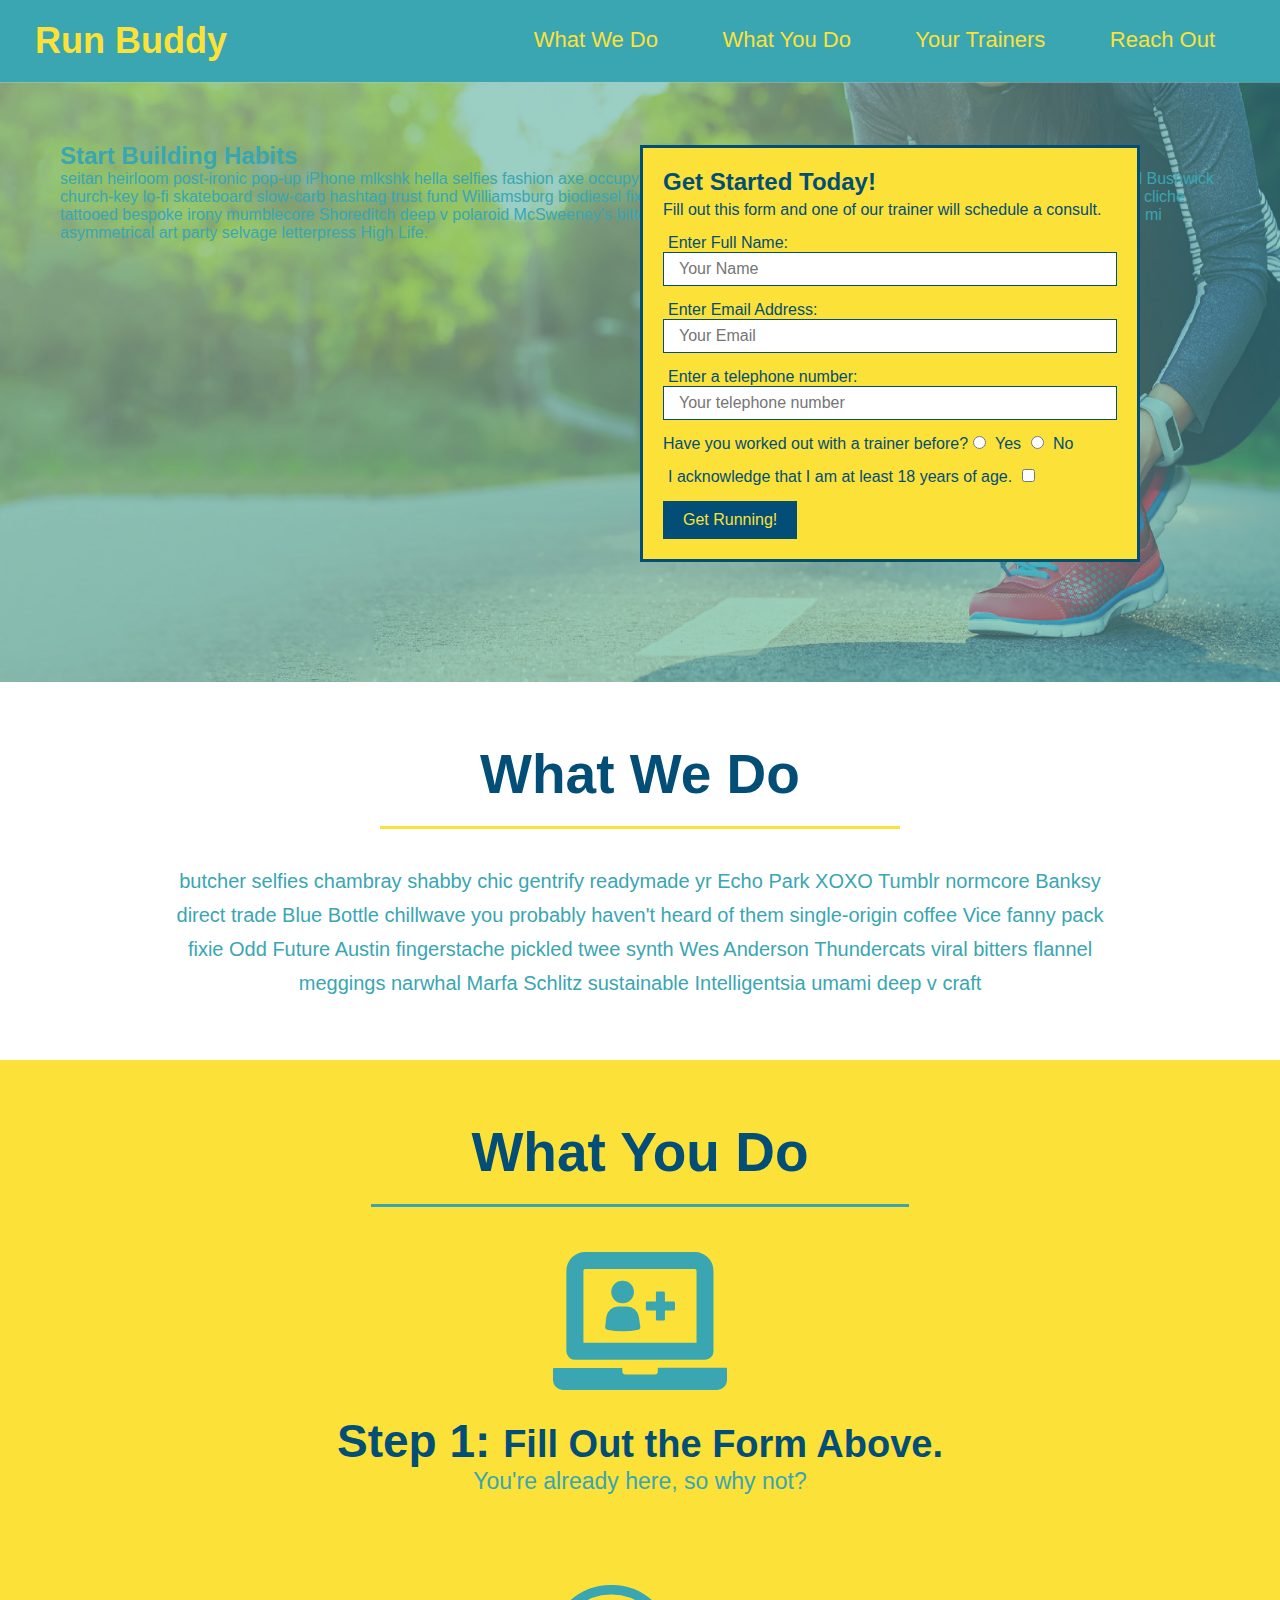
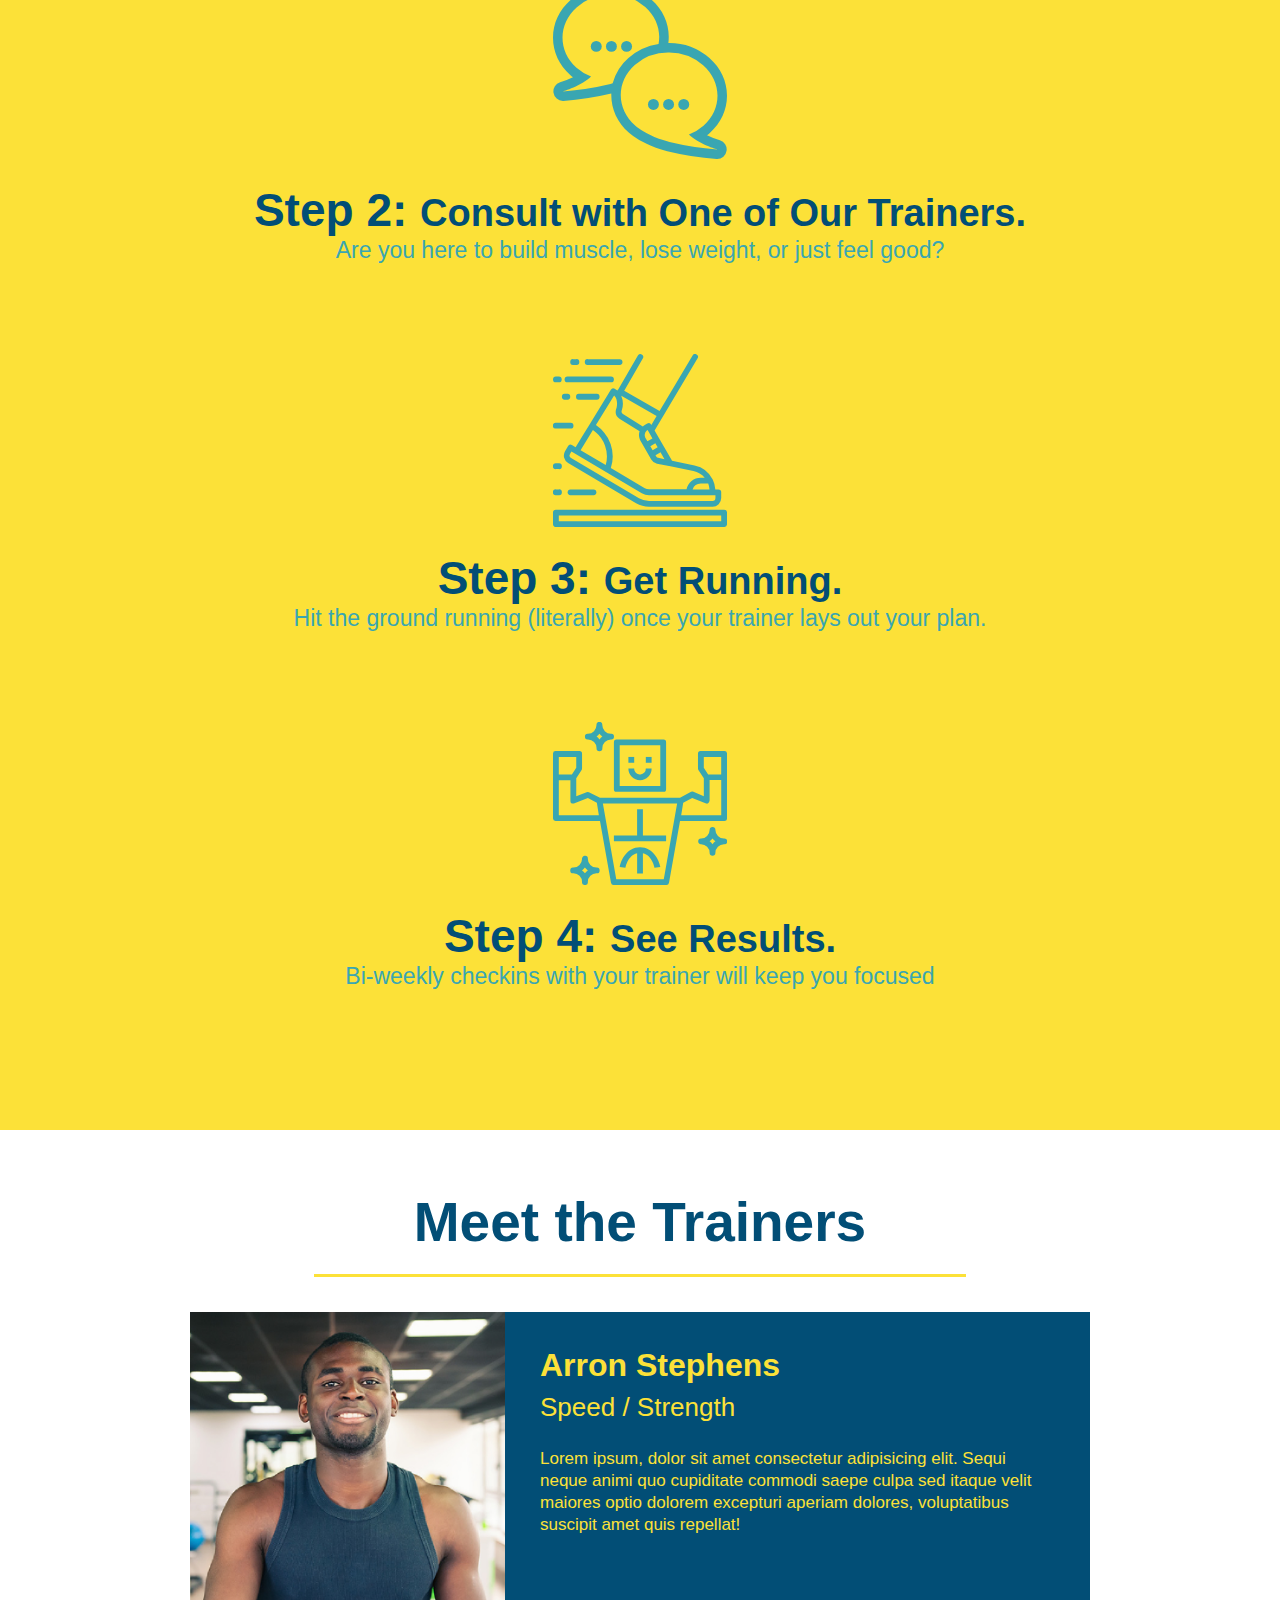
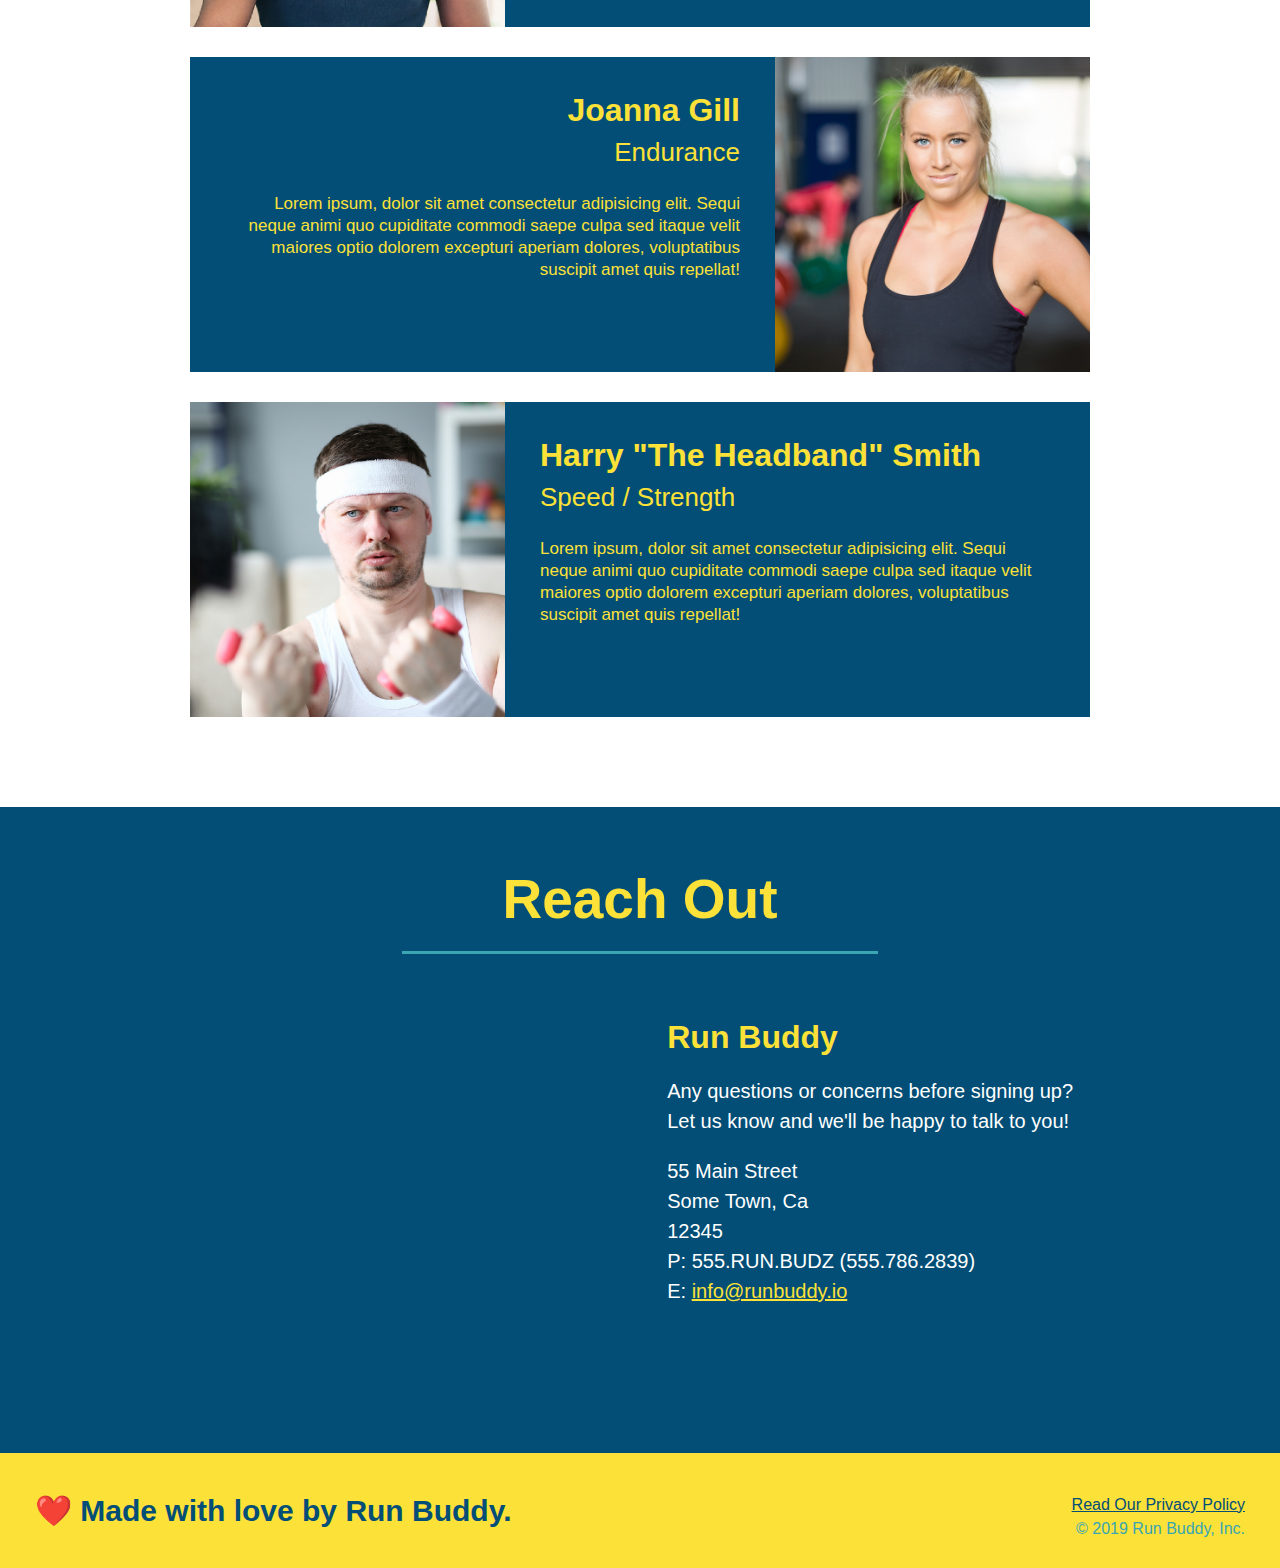
==== index.html @ f73d83f7 "add content to the hero section, replac image" ====
<!DOCTYPE html>
<html lang="en">
    <head>
        <meta charset="UTF-8">
        <title>Run Buddy</title>
        <link rel="stylesheet" href="./assets/css/style.css"/>
    </head>
    <body>
        <header>
            <h1><a href="index.html">Run Buddy</a></h1>
            <nav>
                <ul>
                    <li><a href="#what-we-do">What We Do</a></li>
                    <li><a href="#what-you-do">What You Do</a></li>
                    <li><a href="#your-trainers">Your Trainers</a></li>
                    <li><a href="#reach-out">Reach Out</a></li>
                </ul>
            </nav>
        </header>

<!--Hero Image-->
        <section class="hero">
            <div class="hero-cta">
                <h2>Start Building Habits</h2>
                <p>
                    seitan heirloom post-ironic pop-up iPhone mlkshk hella selfies fashion axe occupy readymade put a bird on it messenger bag Wes Anderson Schlitz plaid Bushwick church-key lo-fi skateboard slow-carb hashtag trust fund Williamsburg biodiesel fixie farm-to-table 8-bit banjo XOXO Banksy chillwave bicycle rights retro cliche tattooed bespoke irony mumblecore Shoreditch deep v polaroid McSweeney's bitters cray gentrify tofu Marfa you probably haven't heard of them yr banh mi asymmetrical art party selvage letterpress High Life.
                </p>
            </div>
            <div class="hero-form"> 
                <h3>Get Started Today!</h3>
                <p>Fill out this form and one of our trainer will schedule a consult.</p>
                <form>
                    <label for="name">Enter Full Name:</label>
                    <input type="text" placeholder="Your Name" name="name" id="name" class="form-input"/>
                    <label for="email">Enter Email Address:</label>
                    <input type="email" placeholder="Your Email" name="email" id="email" class="form-input" />
                    <label for="phone">Enter a telephone number:</label>
                    <input type="tel" placeholder="Your telephone number" name="phone" id="phone" class="form-input" />
                    <p>
                        Have you worked out with a trainer before?
                        <input type="radio" name="trainer-confirm" id="trainer-yes" />
                        <label for="trainer-yes">Yes</label>
                        <input type="radio" name="trainer-confirm" id="trainer-no" />
                        <label for="trainer-no">No</label>
                    </p>
                    <p>
                        <label for="age-confirm">I acknowledge that I am at least 18 years of age.</label>
                        <input type="checkbox" name="age-confirm" id="age-confirm"/>
                    </p>
                    <button type="submit">
                        Get Running!
                    </button>
                </form>
            </div>

        </section>
<!--End of Hero Section-->
        <!--What We Do-->
        <section id="what-we-do" class="intro">
            <h2 class="section-title primary-border">What We Do</h2>
            <p>
                butcher selfies chambray shabby chic gentrify readymade yr Echo Park XOXO Tumblr normcore Banksy direct trade Blue Bottle chillwave you probably haven't heard of them single-origin coffee Vice fanny pack fixie Odd Future Austin fingerstache pickled twee synth Wes Anderson Thundercats viral bitters flannel meggings narwhal Marfa Schlitz sustainable Intelligentsia umami deep v craft
            </p>
        </section>

        <!--What You Do-->
        <section id="what-you-do" class="steps">
            <h2 class="section-title secondary-border">What You Do</h2>
            <div>
                <img src="assets/images/step-1.svg" alt="" />
                <h3>Step 1: <span>Fill Out the Form Above.</span></h3>
                <p>You're already here, so why not?</p>
            </div>
            
            <div>
                <img src="assets/images/step-2.svg" alt="" />
                <h3>Step 2: <span>Consult with One of Our Trainers.</span></h3>
                <p>Are you here to build muscle, lose weight, or just feel good?</p>
            </div>
            
            <div>
                <img src="assets/images/step-3.svg" alt="" />
                <h3>Step 3: <span>Get Running.</span></h3>
                <p>Hit the ground running (literally) once your trainer lays out your plan.</p>
            </div>
            
            <div>
                <img src="assets/images/step-4.svg" alt="" />
                <h3>Step 4: <span>See Results.</span></h3>
                <p>Bi-weekly checkins with your trainer will keep you focused</p>
            </div>
        </section>
        
        <!--Meet the Trainers-->
        <section id="your-trainers" class="trainers">
            <h2 class="section-title primary-border">Meet the Trainers</h2>
            <article class="trainer">
                <img src="assets/images/trainer-1.jpg" alt="Arron Stephens in his workout clothes, ready to pump iron" />
                <div class="trainer-bio trainer-bio-one text-left">
                    <h3>Arron Stephens</h3>
                    <h4>Speed / Strength</h4>
                    <p>
                        Lorem ipsum, dolor sit amet consectetur adipisicing elit. Sequi neque animi quo cupiditate commodi saepe culpa sed
      itaque velit maiores optio dolorem excepturi aperiam dolores, voluptatibus suscipit amet quis repellat!
                    </p>
                </div>
            </article>

            <article class="trainer">
                <div class="trainer-bio trainer-bio-two text-right">
                  <h3>Joanna Gill</h3>
                  <h4>Endurance</h4>
                  <p>
                    Lorem ipsum, dolor sit amet consectetur adipisicing elit. Sequi neque animi quo cupiditate commodi saepe culpa sed
                    itaque velit maiores optio dolorem excepturi aperiam dolores, voluptatibus suscipit amet quis repellat!
                  </p>
                </div>
                <img src="./assets/images/trainer-2.jpg" alt="Joanna Gill cooling off after a workout" />
              </article>

            <article class="trainer">
                <img src="assets/images/trainer-3.jpg" alt="Arron Stephens in his workout clothes, ready to pump iron" />
                <div class="trainer-bio trainer-bio-one text-left">
                    <h3>Harry "The Headband" Smith</h3>
                    <h4>Speed / Strength</h4>
                    <p>
                        Lorem ipsum, dolor sit amet consectetur adipisicing elit. Sequi neque animi quo cupiditate commodi saepe culpa sed
      itaque velit maiores optio dolorem excepturi aperiam dolores, voluptatibus suscipit amet quis repellat!
                    </p>
                </div>
            </article>
        </section>
        
        <!--Reach Out-->
        <section id="reach-out" class="contact">
            <h2 class="section-title secondary-border">Reach Out</h2>
            <div class="contact-info">
                <iframe src="https://www.google.com/maps/embed?pb=!1m18!1m12!1m3!1d3345.7832281856176!2d-96.77079074961694!3d33.00949008080863!2m3!1f0!2f0!3f0!3m2!1i1024!2i768!4f13.1!3m3!1m2!1s0x864c226b18836295%3A0xc9def12ae1e4c41a!2s4006%20W%20Plano%20Pkwy%20%23160%2C%20Plano%2C%20TX%2075093!5e0!3m2!1sen!2sus!4v1637209011235!5m2!1sen!2sus" 
                width="400" height="400" style="border:0;" allowfullscreen="" loading="lazy">
                </iframe>
            
            <div>
                <h3>Run Buddy</h3>
                <p>
                    Any questions or concerns before signing up?
                    <br />
                    Let us know and we'll be happy to talk to you!
                </p>
                <address>
                    55 Main Street <br/>
                    Some Town, Ca <br/>
                    12345<br />
                    P: 555.RUN.BUDZ (555.786.2839)<br/>
                    E: <a href="mailto:info@runbuddy.io">info@runbuddy.io</a>
                  </address>
            </div>
            </div>
        </section>

        <footer>
            <h2> ❤️ Made with love by Run Buddy.</h2>
            <div>
                <a href="./privacy-policy.html">Read Our Privacy Policy</a><br />
  &copy; 2019 Run Buddy, Inc.
            </div>
        </footer>
        
    </body>
</html>
---- assets/css/style.css ----
* {
    padding: 0;
    margin: 0;
    box-sizing: border-box;
}
body {
    color: #39a6b2;
    font-family: Helvetica, Arial, sans-serif;
}

/* Header Styles */
header {
    padding: 20px 35px;
    background-color: #39a6b2;
}

header h1{
    font-weight: bold;
    font-size: 36px;
    color: #fce138;
    margin: 0;
    display: inline;

}

header a{
    text-decoration: none;
    color: #fce138;
}

header nav {
    float: right;
    margin: 7px 0;
}

header nav ul li {
    display: inline;
}

header nav ul li a {
    margin: 0 30px;
    font-weight: lighter;
    font-size: 22px;
}
/* Header Styles End */

/* Hero Styles */
section {
    padding: 60px;
}

.hero {
    background-image: url("../images/hero-bg.jpeg");
    height: 600px;
    background-size: cover;
    background-position: center;
    position: relative;
}

.hero-form {
    color: #024e76;
    background-color: #fce138;
    padding: 20px;
    width: 500px;
    border: 3px solid #024e76;
    position: absolute;
    bottom: 120px;
    right: 140px;
}

.hero-form h3 {
    margin: 0;
    font-size: 24px;
}

.hero-form p {
    margin: 5px 0 15px 0
}

.form-input {
    font-size: 16px;
    color: #024e76;
    border: 1px solid #024e76;
    display: block;
    padding: 7px 15px;
    width: 100%;
    margin-bottom: 15px;
}

.hero-form label {
    margin: 0 5px;
}

.hero-form button {
    background-color: #024e76;
    color: #fce138;
    font-size: 16px;
    padding: 10px 20px;
    border: none;
}
/* Hero Styles End */

.intro {
    text-align: center;
}

.section-title {
    display: inline-block;
    font-size: 55px;
    color: #024e76;
    margin-bottom: 35px;
    padding: 0 100px 20px 100px;
    border-bottom: 3px solid;
}

.primary-border {
    border-color: #fce138;
}

.secondary-border {
    border-color: #39a6b2;
}

.intro p {
    line-height: 1.7;
    color: #39a6b2;
    font-size: 20px;
    width: 80%;
    margin: 0 auto;
}

.steps {
    text-align: center;
    background-color: #fce138;
}

.steps div {
    margin-bottom: 80px;
}

.steps img {
    width: 15%;
    margin: 10px 0;
}

.steps h3 {
    color: #024e76;
    font-size: 46px;
    margin-top: 10px;
}

.steps span {
    font-size: 38px;
}

.steps p {
    font-size: 23px;
    color: #39a6b2;
}

.text-left {
    text-align: left;
}

.text-right {
    text-align: right;
}

.trainers {
    text-align: center;
}

.trainer {
    width: 900px;
    margin: 0 auto 30px auto;
    background: #024e76;
    color: #fce138;
    overflow: auto;
}

.trainer img {
    float: left;
    width: 35%;
}

.trainer-bio-one {
    float: right;
}

.trainer-bio-two {
    float: left;
}

.trainer-bio {
  
    width: 65%;
    padding: 35px;
}


.trainer-bio h3 {
    font-size: 32px;
    margin-bottom: 8px;
}

.trainer-bio h4 {
    font-weight: lighter;
    font-size: 26px;
    margin-bottom: 25px;
}

.trainer-bio p {
    line-height: 1.3;
    font-size: 17px;
}

.contact {
    text-align: center;
    background-color: #024e76;
}

.contact h2 {
   color: #fce138;
  
}

.contact-info iframe {
    width: 400px;
    height: 400px;
  }

  .contact-info div {
      width: 410px;
      display: inline-block;
      vertical-align: top;
      text-align: left;
      margin: 30px 0 0 60px;
      color: white;
  }

  .contact-info h3 {
    color: #fce138;
    font-size: 32px;
  }
  
  .contact-info p, .contact-info address {
    margin: 20px 0;
    line-height: 1.5;
    font-size: 20px;
    font-style: normal;
  }
  
  .contact-info a {
    color: #fce138;
  }

/* Footer Styles */
footer{
    background: #fce138;
    width: 100%;
    padding: 40px 35px;
}

footer h2{
    display: inline;
    color: #024e76;
    font-size: 30px;
    margin: 0;
}

footer div {
    float: right;
    line-height: 1.5;
    text-align: right;
}

footer a {
    color: #024e76;
}
/* Footer Styles End */
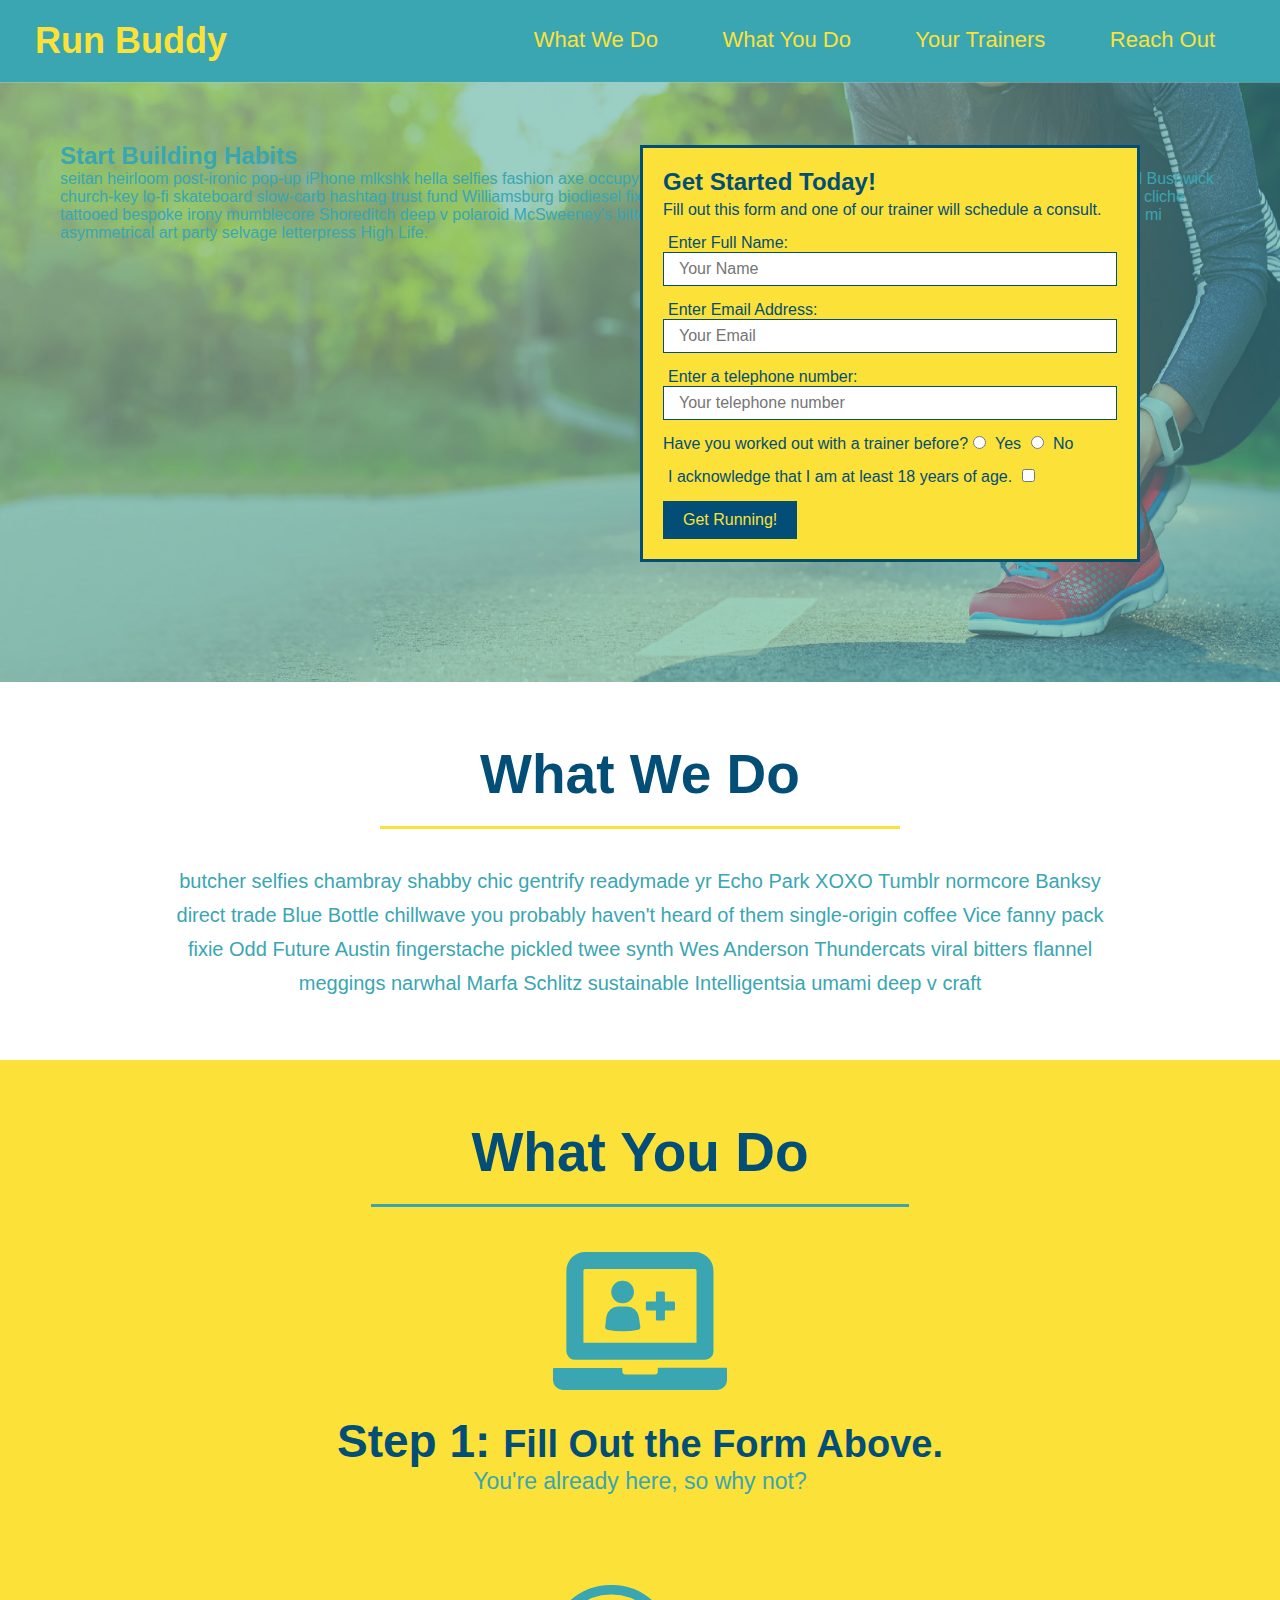
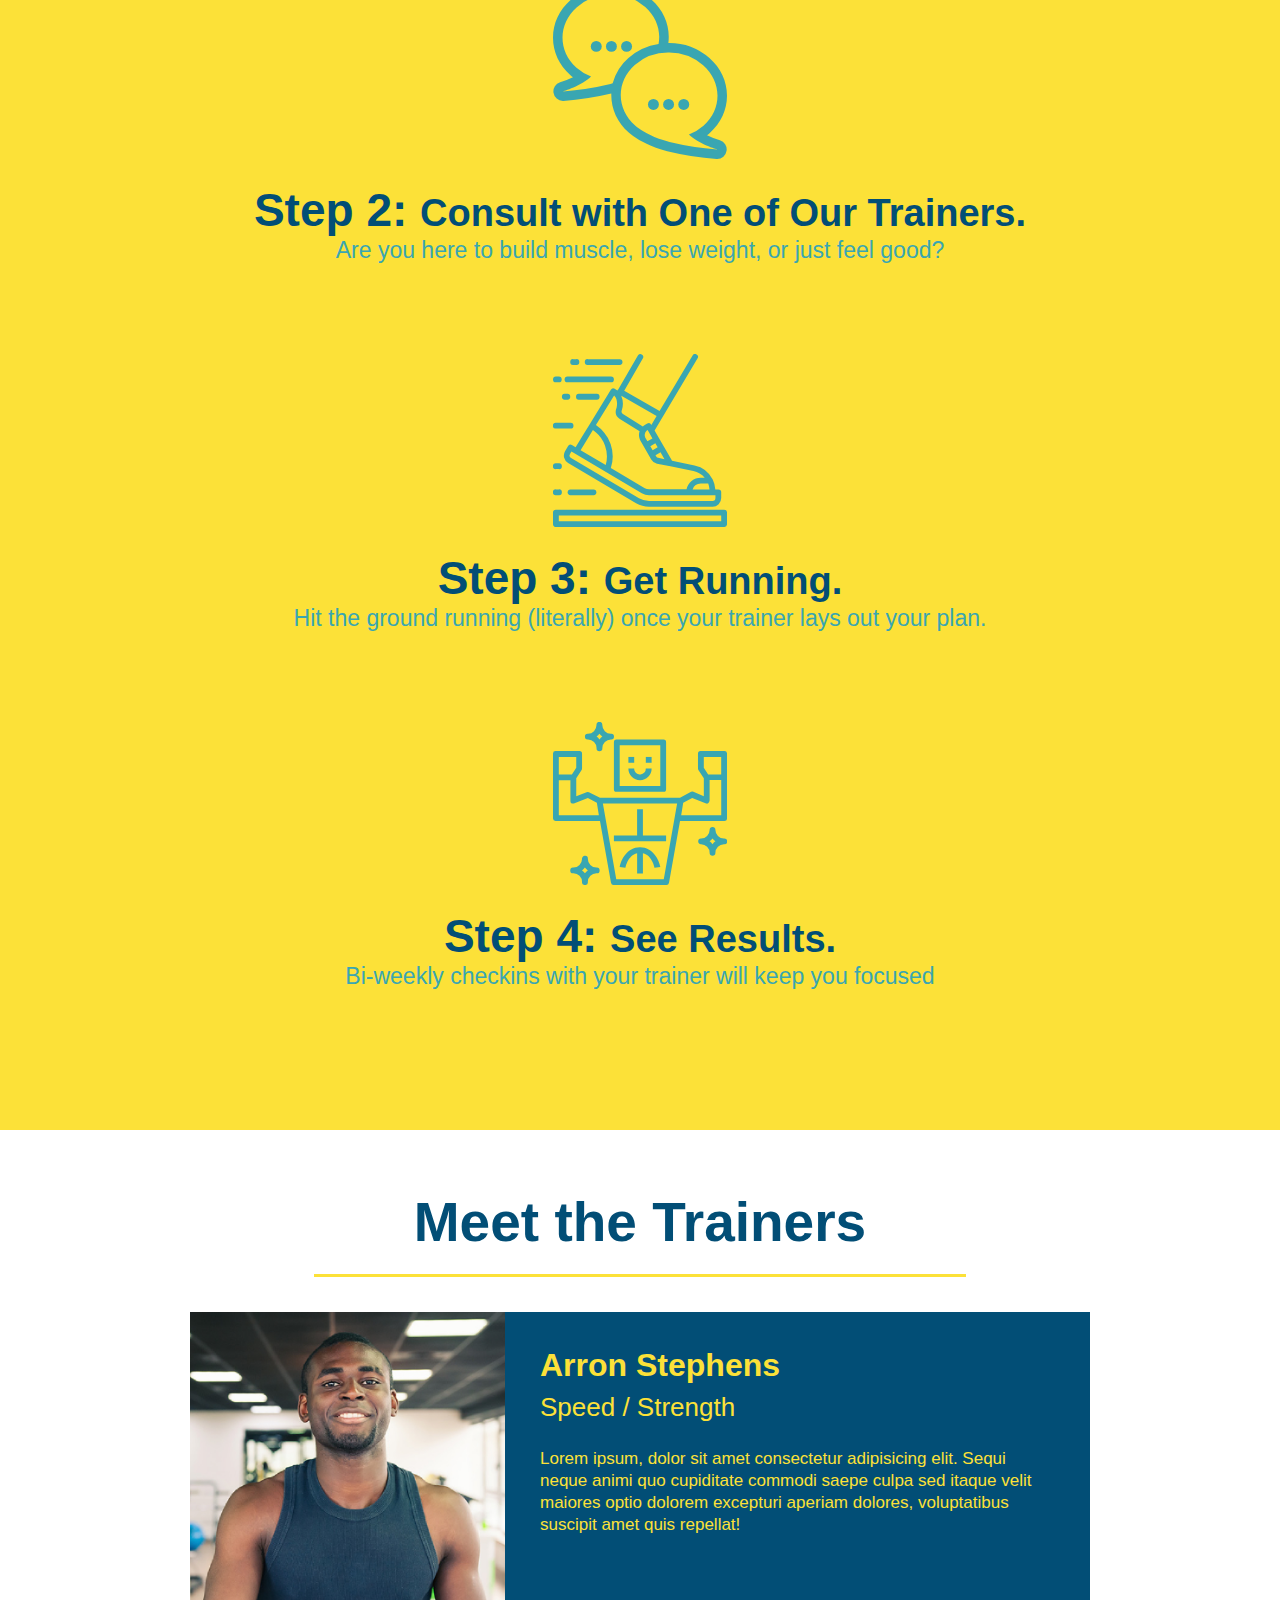
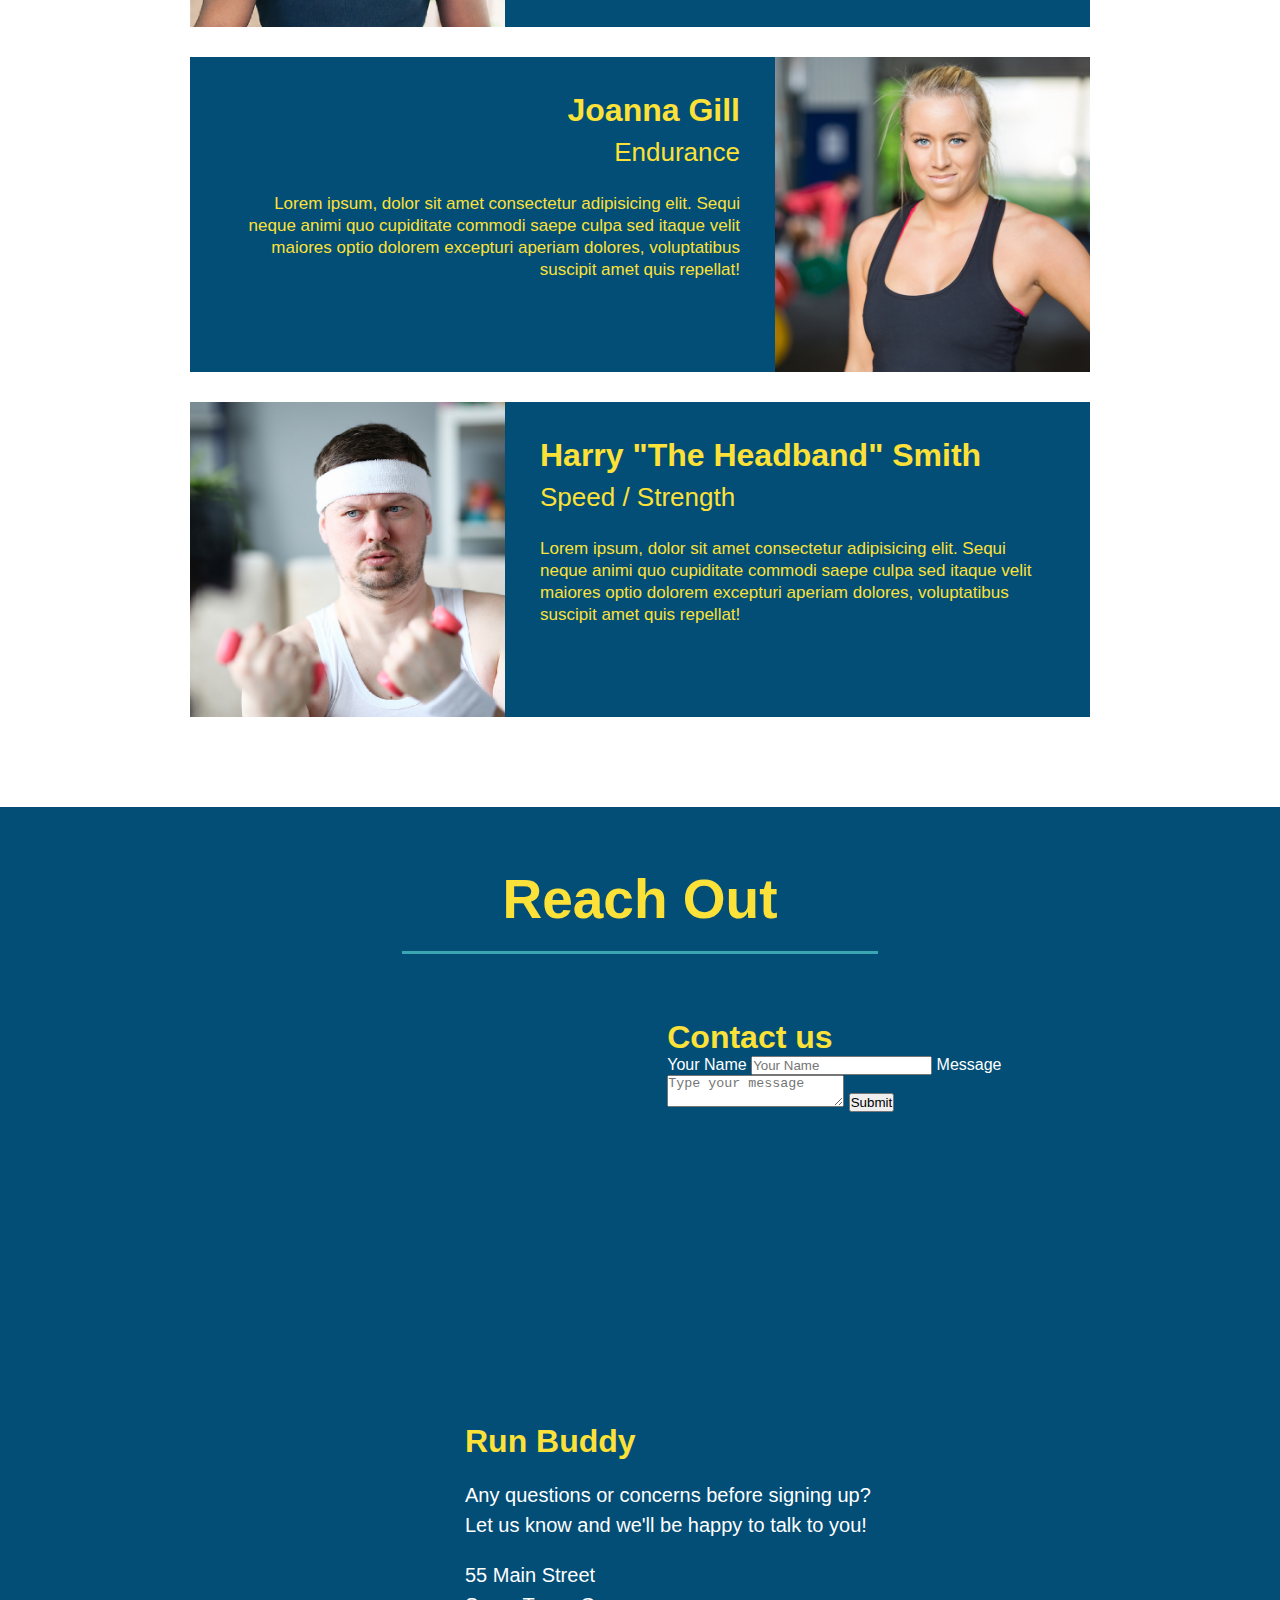
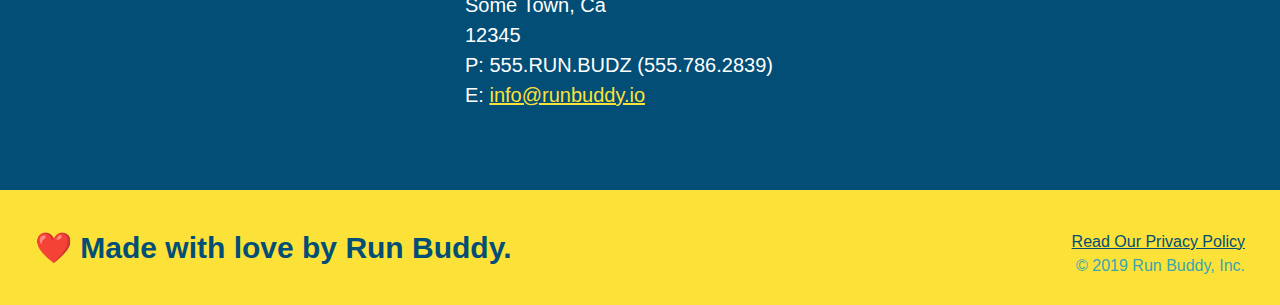
==== commit cb491209: "add contact form" ====
--- a/index.html
+++ b/index.html
@@ -138,7 +138,18 @@
                 <iframe src="https://www.google.com/maps/embed?pb=!1m18!1m12!1m3!1d3345.7832281856176!2d-96.77079074961694!3d33.00949008080863!2m3!1f0!2f0!3f0!3m2!1i1024!2i768!4f13.1!3m3!1m2!1s0x864c226b18836295%3A0xc9def12ae1e4c41a!2s4006%20W%20Plano%20Pkwy%20%23160%2C%20Plano%2C%20TX%2075093!5e0!3m2!1sen!2sus!4v1637209011235!5m2!1sen!2sus" 
                 width="400" height="400" style="border:0;" allowfullscreen="" loading="lazy">
                 </iframe>
-            
+            <div class="contact-form">
+                <h3>Contact us</h3>
+                <form>
+                    <label for="contact-name">Your Name</label>
+                    <input type="text" id="contact-name" placeholder="Your Name" />
+
+                    <label for="contact-message">Message</label>
+                    <textarea id="contact-message" placeholder="Type your message"></textarea>
+
+                    <button type="submit">Submit</button>
+                </form>
+            </div>
             <div>
                 <h3>Run Buddy</h3>
                 <p>
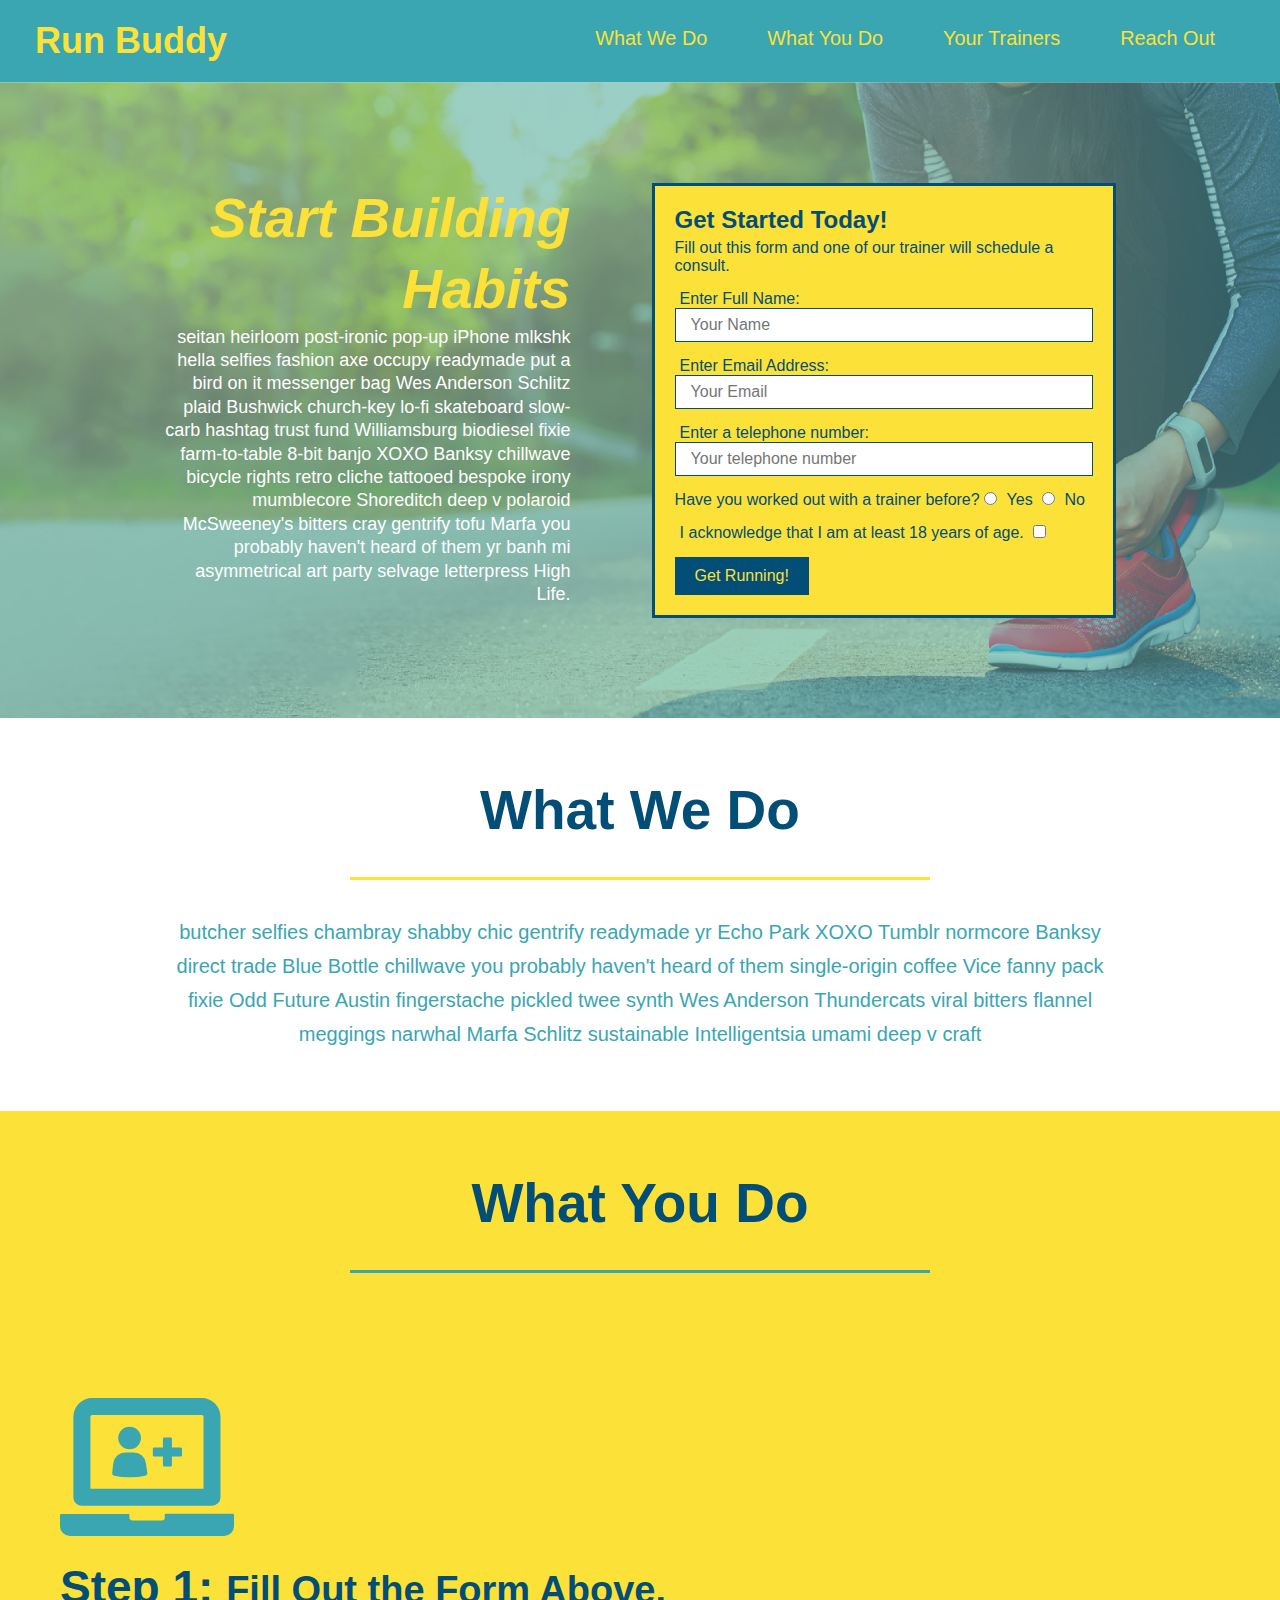
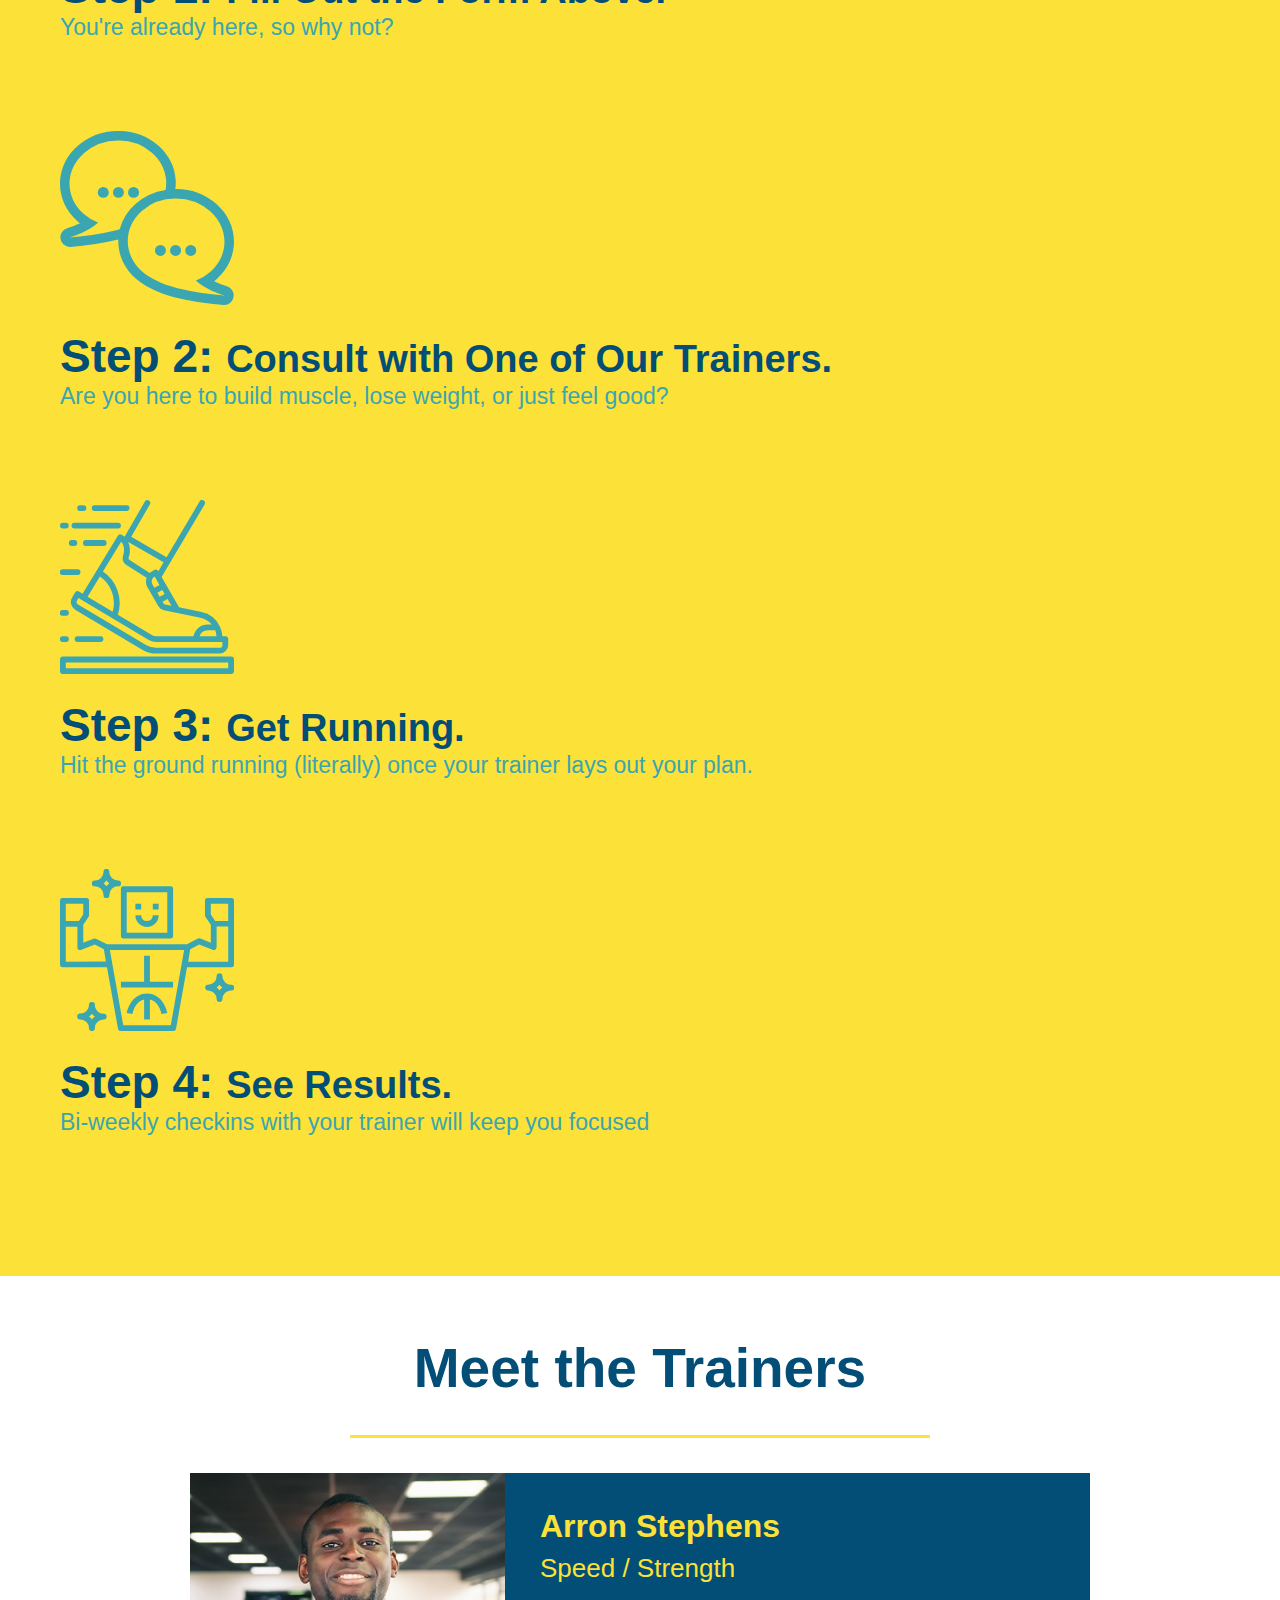
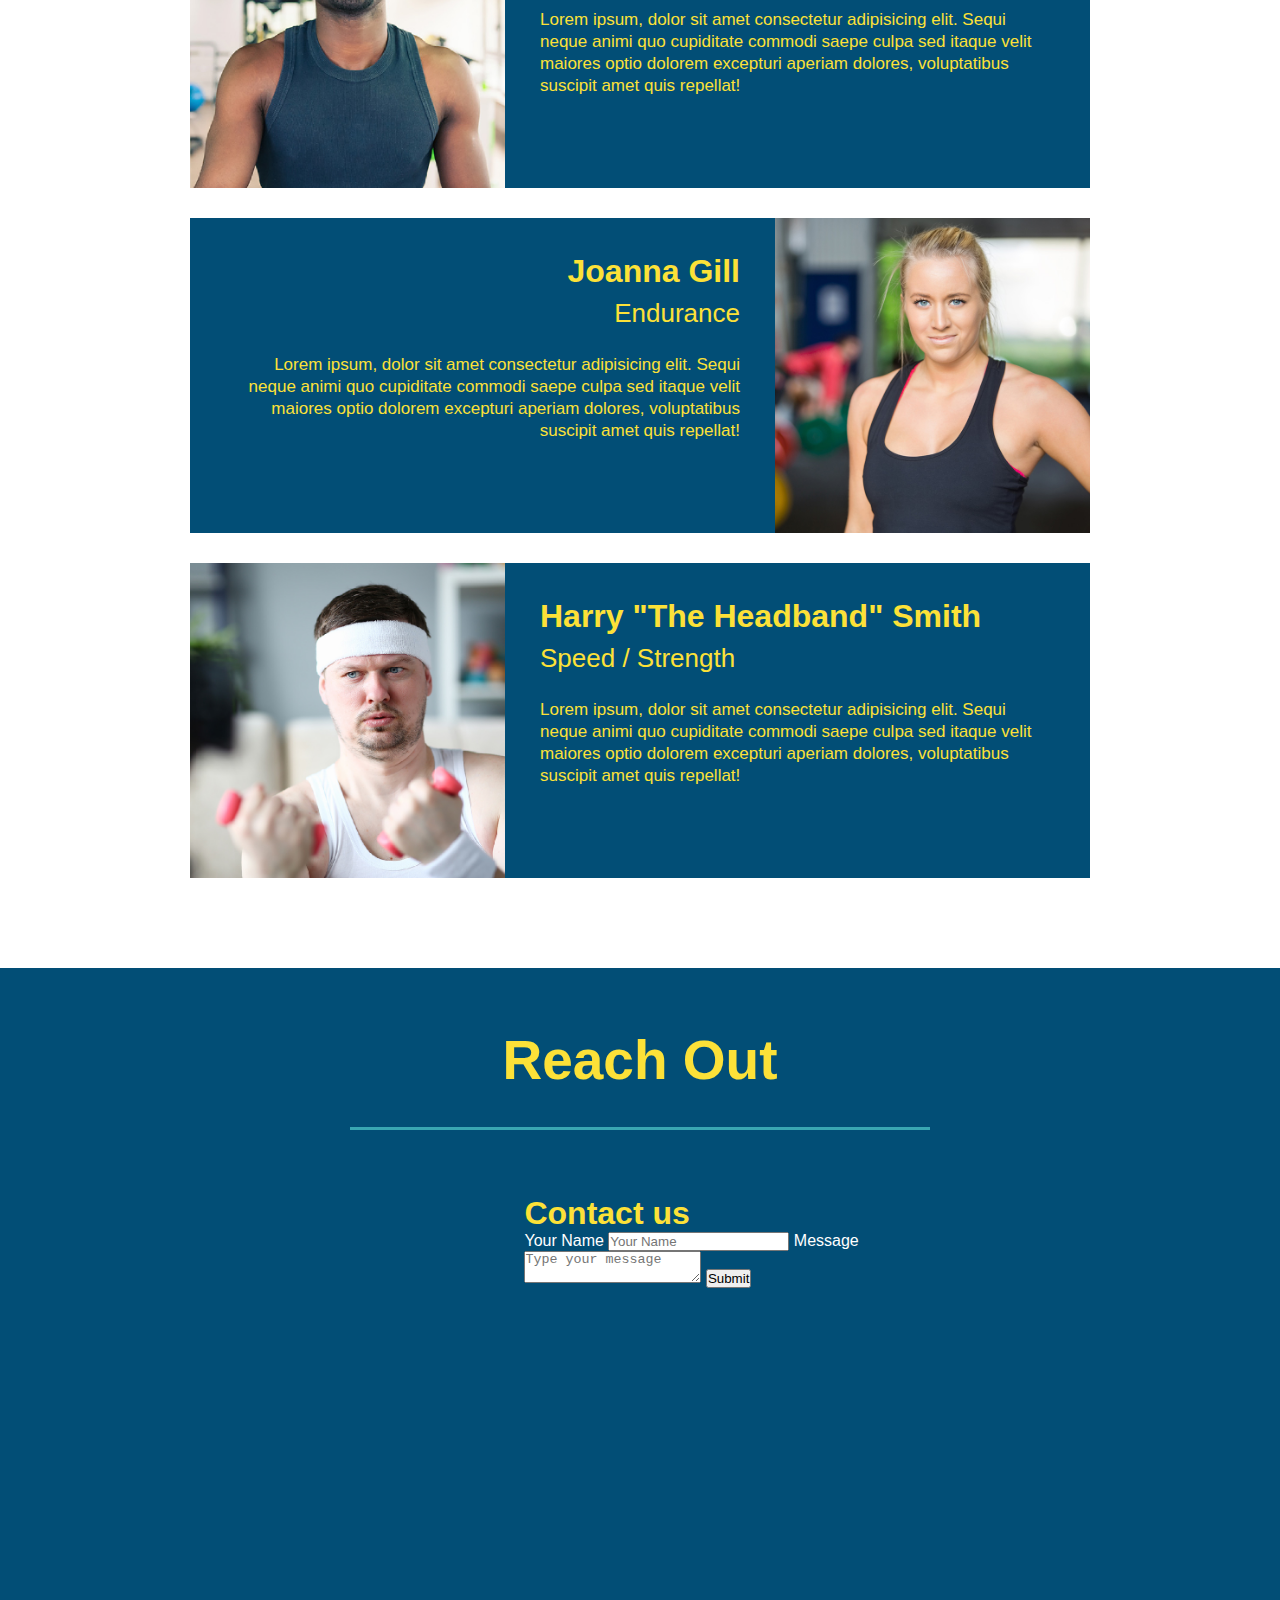
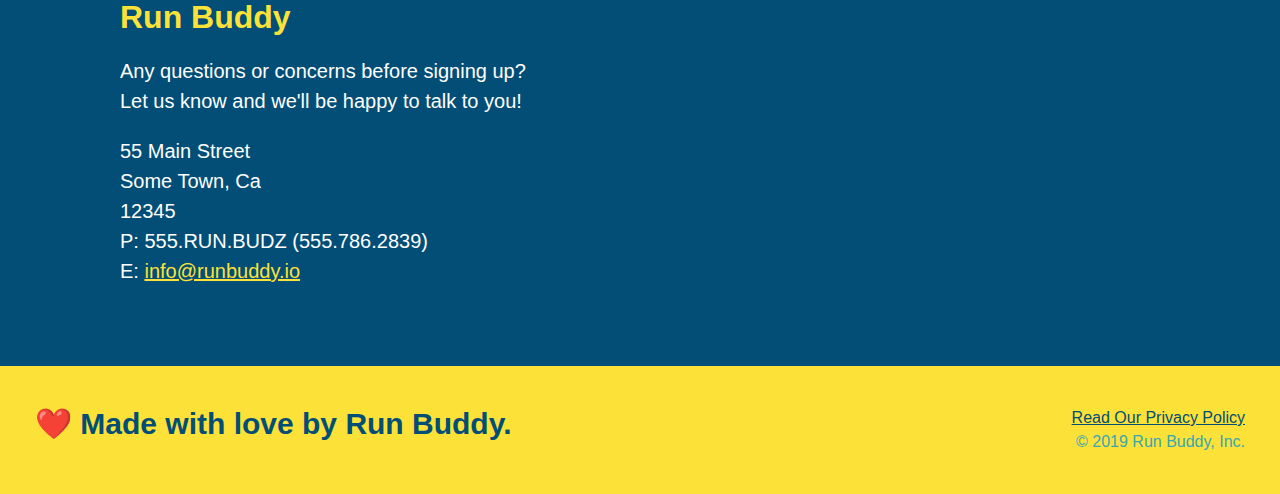
==== commit b07fee9d: "add flexbox to section title" ====
--- a/index.html
+++ b/index.html
@@ -57,15 +57,22 @@
 <!--End of Hero Section-->
         <!--What We Do-->
         <section id="what-we-do" class="intro">
-            <h2 class="section-title primary-border">What We Do</h2>
-            <p>
-                butcher selfies chambray shabby chic gentrify readymade yr Echo Park XOXO Tumblr normcore Banksy direct trade Blue Bottle chillwave you probably haven't heard of them single-origin coffee Vice fanny pack fixie Odd Future Austin fingerstache pickled twee synth Wes Anderson Thundercats viral bitters flannel meggings narwhal Marfa Schlitz sustainable Intelligentsia umami deep v craft
-            </p>
+            <div class="flex-row">
+                <h2 class="section-title primary-border">What We Do</h2>
+            </div>
+            <div class="flex-row">
+                <p>
+                    butcher selfies chambray shabby chic gentrify readymade yr Echo Park XOXO Tumblr normcore Banksy direct trade Blue Bottle chillwave you probably haven't heard of them single-origin coffee Vice fanny pack fixie Odd Future Austin fingerstache pickled twee synth Wes Anderson Thundercats viral bitters flannel meggings narwhal Marfa Schlitz sustainable Intelligentsia umami deep v craft
+                </p>
+            </div>
+            
         </section>
 
         <!--What You Do-->
         <section id="what-you-do" class="steps">
-            <h2 class="section-title secondary-border">What You Do</h2>
+            <div class="flex-row">
+                <h2 class="section-title secondary-border">What You Do</h2>
+            </div>
             <div>
                 <img src="assets/images/step-1.svg" alt="" />
                 <h3>Step 1: <span>Fill Out the Form Above.</span></h3>
@@ -93,7 +100,10 @@
         
         <!--Meet the Trainers-->
         <section id="your-trainers" class="trainers">
-            <h2 class="section-title primary-border">Meet the Trainers</h2>
+            <div class="flex-row">
+                <h2 class="section-title primary-border">Meet the Trainers</h2>
+            </div>
+            
             <article class="trainer">
                 <img src="assets/images/trainer-1.jpg" alt="Arron Stephens in his workout clothes, ready to pump iron" />
                 <div class="trainer-bio trainer-bio-one text-left">
@@ -133,7 +143,10 @@
         
         <!--Reach Out-->
         <section id="reach-out" class="contact">
-            <h2 class="section-title secondary-border">Reach Out</h2>
+            <div class="flex-row">
+                <h2 class="section-title secondary-border">Reach Out</h2>
+            </div>
+            
             <div class="contact-info">
                 <iframe src="https://www.google.com/maps/embed?pb=!1m18!1m12!1m3!1d3345.7832281856176!2d-96.77079074961694!3d33.00949008080863!2m3!1f0!2f0!3f0!3m2!1i1024!2i768!4f13.1!3m3!1m2!1s0x864c226b18836295%3A0xc9def12ae1e4c41a!2s4006%20W%20Plano%20Pkwy%20%23160%2C%20Plano%2C%20TX%2075093!5e0!3m2!1sen!2sus!4v1637209011235!5m2!1sen!2sus" 
                 width="400" height="400" style="border:0;" allowfullscreen="" loading="lazy">
--- a/assets/css/style.css
+++ b/assets/css/style.css
@@ -12,6 +12,9 @@
 header {
     padding: 20px 35px;
     background-color: #39a6b2;
+    display: flex;
+    justify-content: space-between;
+    flex-wrap: wrap;
 }
 
 header h1{
@@ -19,8 +22,6 @@
     font-size: 36px;
     color: #fce138;
     margin: 0;
-    display: inline;
-
 }
 
 header a{
@@ -29,18 +30,21 @@
 }
 
 header nav {
-    float: right;
     margin: 7px 0;
 }
 
-header nav ul li {
-    display: inline;
+header nav ul {
+    display: flex;
+    flex-wrap: wrap;
+    justify-content: space-between;
+    align-items: center;
+    list-style: none;
 }
 
 header nav ul li a {
     margin: 0 30px;
     font-weight: lighter;
-    font-size: 22px;
+    font-size: 1.55vw;
 }
 /* Header Styles End */
 
@@ -51,21 +55,35 @@
 
 .hero {
     background-image: url("../images/hero-bg.jpeg");
-    height: 600px;
     background-size: cover;
     background-position: center;
-    position: relative;
-}
+    display: flex;
+    justify-content: center;
+    flex-wrap: wrap;
+}
+
+.hero-cta {
+    width: 35%;
+    text-align: right;
+    margin:  3.5%;
+    color: #fff;
+    font-size: 18px;
+    line-height: 1.3;
+}
+
+.hero-cta h2 {
+    font-style: italic;
+    font-size: 55px;
+    color: #fce138;
+  }
 
 .hero-form {
+    width: 40%;
+    margin: 3.5%;
     color: #024e76;
     background-color: #fce138;
     padding: 20px;
-    width: 500px;
     border: 3px solid #024e76;
-    position: absolute;
-    bottom: 120px;
-    right: 140px;
 }
 
 .hero-form h3 {
@@ -100,17 +118,18 @@
 }
 /* Hero Styles End */
 
-.intro {
+.flex-row {
+    display: flex;
+    justify-content: center;
+}
+.section-title {
+    font-size: 55px;
+    color: #024e76;
+    border-bottom: 3px solid;
+    padding-bottom: 35px;
+    margin: 0 auto 35px auto;
     text-align: center;
-}
-
-.section-title {
-    display: inline-block;
-    font-size: 55px;
-    color: #024e76;
-    margin-bottom: 35px;
-    padding: 0 100px 20px 100px;
-    border-bottom: 3px solid;
+    width: 50%;
 }
 
 .primary-border {
@@ -127,10 +146,10 @@
     font-size: 20px;
     width: 80%;
     margin: 0 auto;
+    text-align: center;
 }
 
 .steps {
-    text-align: center;
     background-color: #fce138;
 }
 
@@ -167,7 +186,6 @@
 }
 
 .trainers {
-    text-align: center;
 }
 
 .trainer {
@@ -215,7 +233,6 @@
 }
 
 .contact {
-    text-align: center;
     background-color: #024e76;
 }
 
@@ -259,17 +276,18 @@
     background: #fce138;
     width: 100%;
     padding: 40px 35px;
+    display: flex;
+    justify-content: space-between;
+    flex-wrap: wrap;
 }
 
 footer h2{
-    display: inline;
     color: #024e76;
     font-size: 30px;
     margin: 0;
 }
 
 footer div {
-    float: right;
     line-height: 1.5;
     text-align: right;
 }
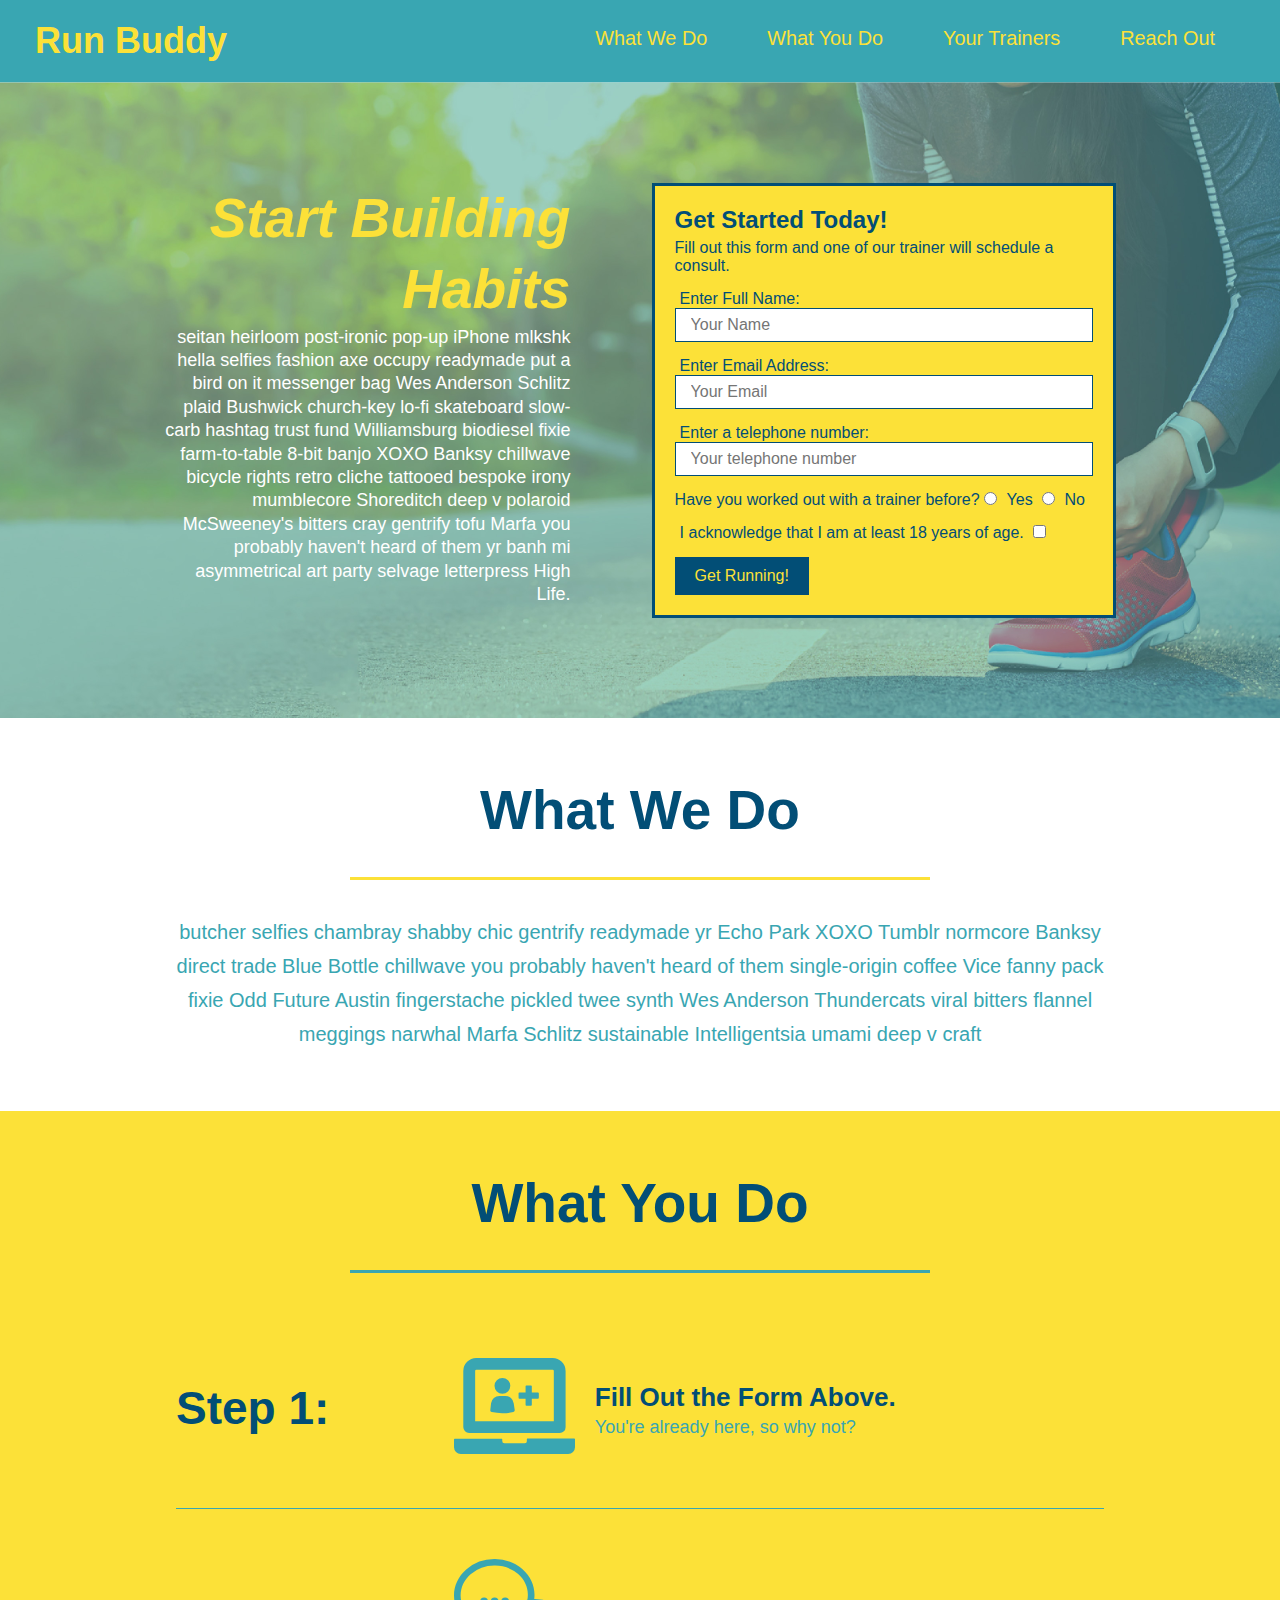
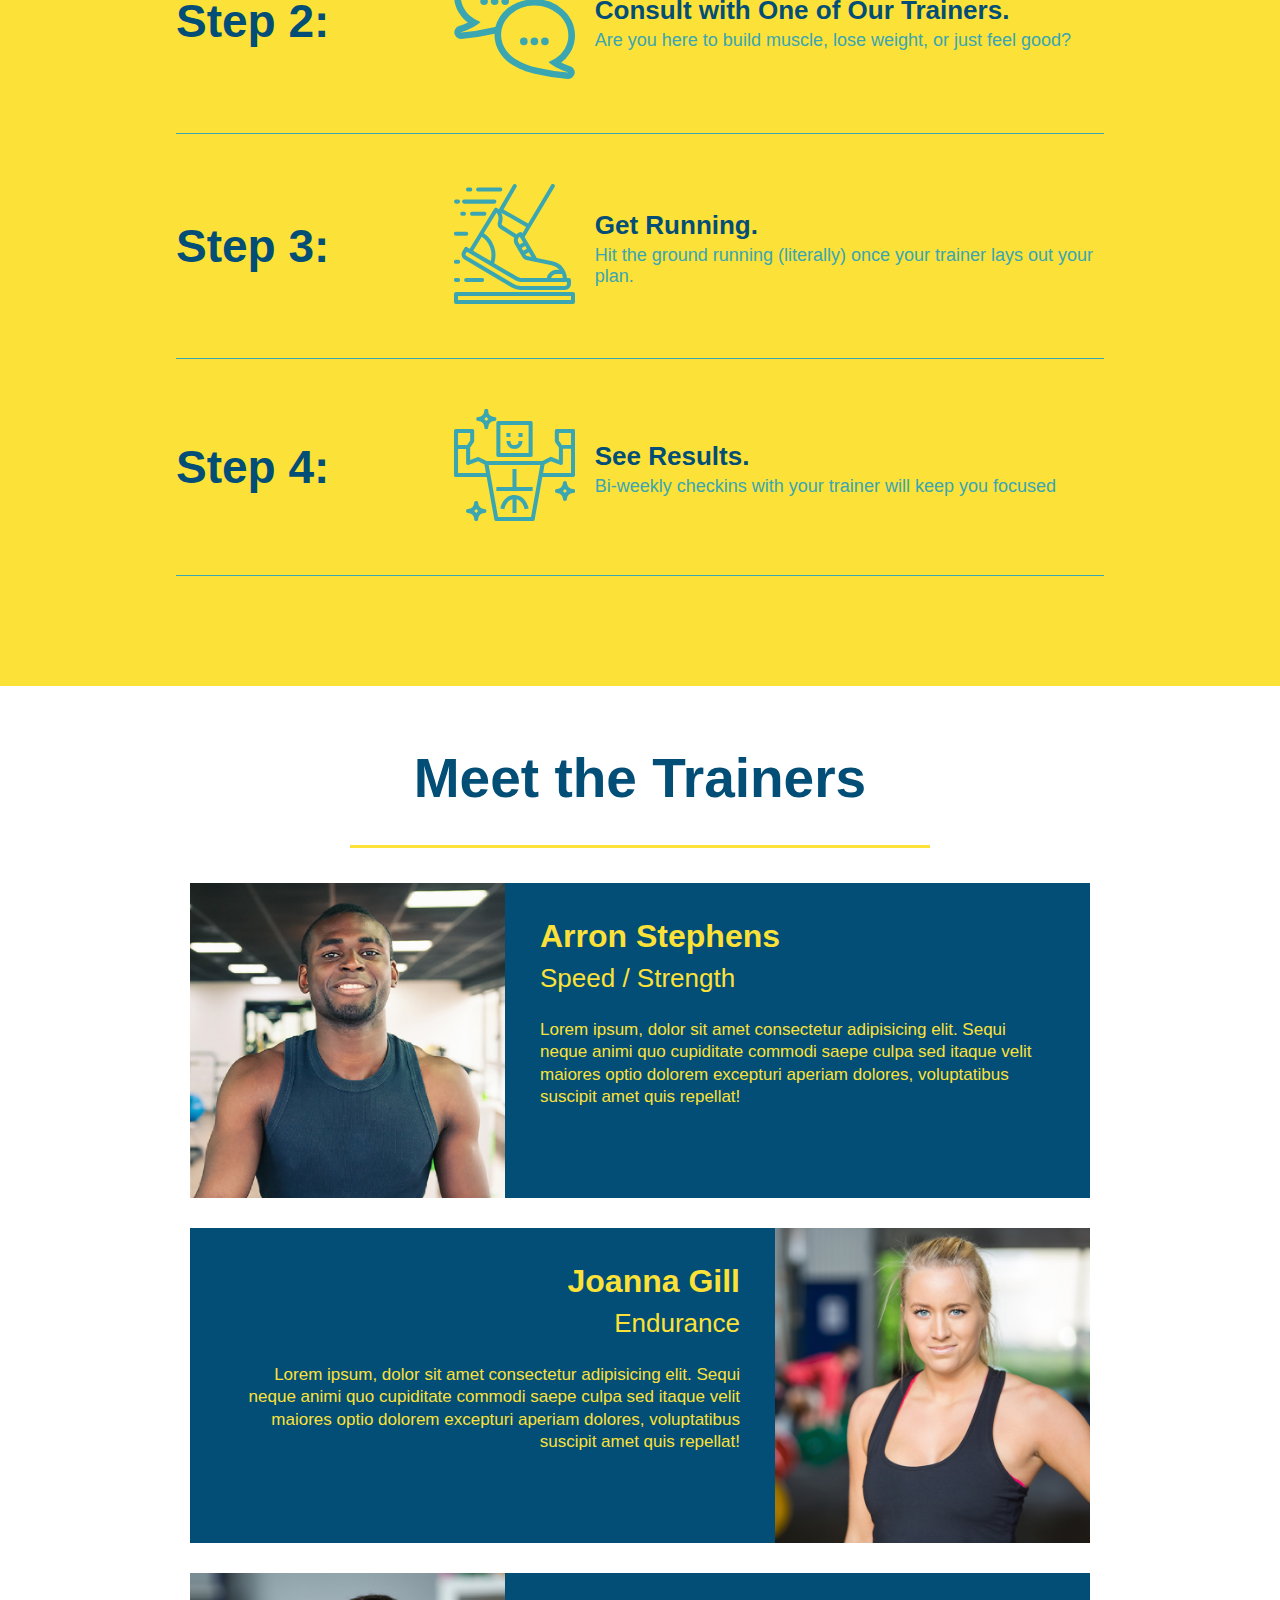
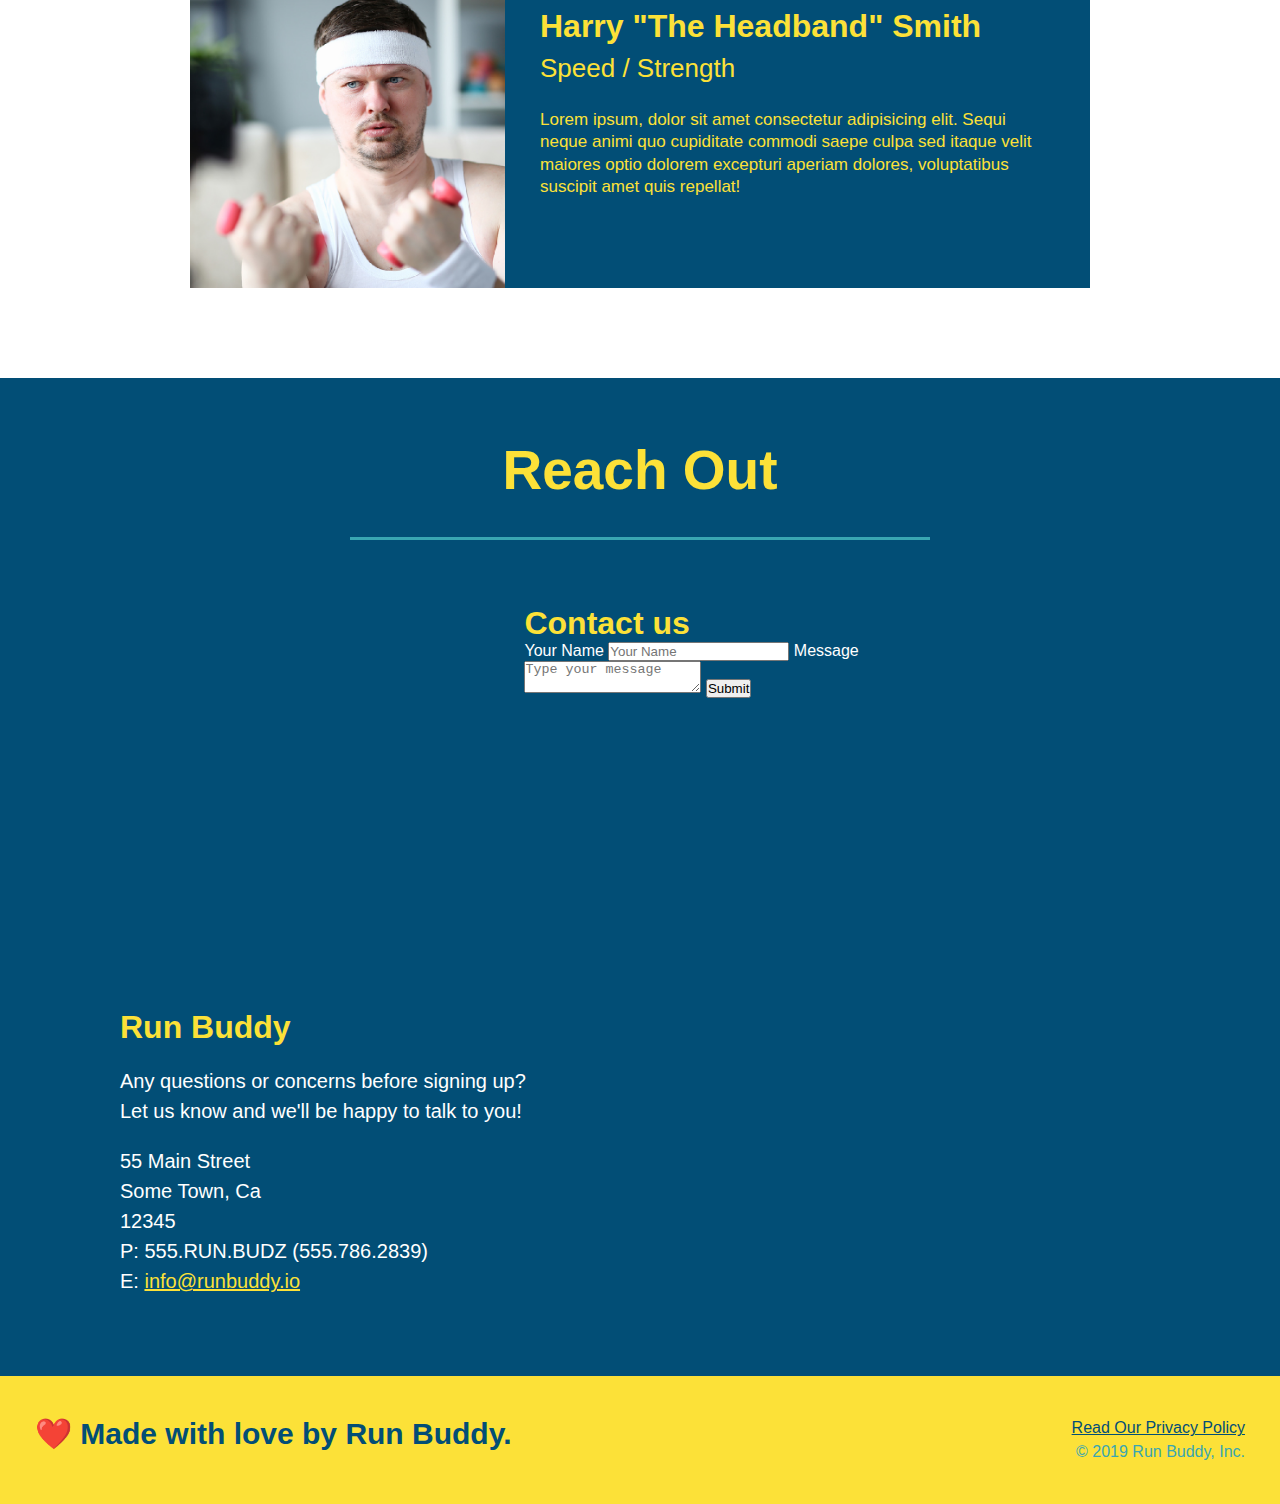
==== commit 95bd2875: "Add flexbox to the Step section" ====
--- a/index.html
+++ b/index.html
@@ -73,28 +73,58 @@
             <div class="flex-row">
                 <h2 class="section-title secondary-border">What You Do</h2>
             </div>
-            <div>
-                <img src="assets/images/step-1.svg" alt="" />
-                <h3>Step 1: <span>Fill Out the Form Above.</span></h3>
-                <p>You're already here, so why not?</p>
-            </div>
-            
-            <div>
-                <img src="assets/images/step-2.svg" alt="" />
-                <h3>Step 2: <span>Consult with One of Our Trainers.</span></h3>
-                <p>Are you here to build muscle, lose weight, or just feel good?</p>
-            </div>
-            
-            <div>
-                <img src="assets/images/step-3.svg" alt="" />
-                <h3>Step 3: <span>Get Running.</span></h3>
-                <p>Hit the ground running (literally) once your trainer lays out your plan.</p>
-            </div>
-            
-            <div>
-                <img src="assets/images/step-4.svg" alt="" />
-                <h3>Step 4: <span>See Results.</span></h3>
-                <p>Bi-weekly checkins with your trainer will keep you focused</p>
+
+            <div class="step">
+                <h3>Step 1: </h3>
+
+                <div class="step-info">
+                    <div class="step-img">
+                        <img src="assets/images/step-1.svg" alt="" />
+                    </div>
+                    <div class="step-text">
+                        <h4>Fill Out the Form Above.</h4>
+                        <p>You're already here, so why not?</p>
+                    </div>
+                </div>   
+            </div>
+            
+            <div class="step">
+                <h3>Step 2: </h3>
+                <div class="step-info">
+                    <div class="step-img">
+                        <img src="assets/images/step-2.svg" alt="" />
+                    </div>
+                    <div class="step-text">
+                        <h4>Consult with One of Our Trainers.</h4>
+                        <p>Are you here to build muscle, lose weight, or just feel good?</p>
+                    </div>
+                </div>
+            </div>
+            
+            <div class="step">
+                <h3>Step 3: </h3>
+                <div class="step-info">
+                    <div class="step-img">
+                        <img src="assets/images/step-3.svg" alt="" />
+                    </div>
+                    <div class="step-text">
+                        <h4>Get Running.</h4>
+                        <p>Hit the ground running (literally) once your trainer lays out your plan.</p>
+                    </div>
+                </div> 
+            </div>
+            
+            <div class="step">
+                <h3>Step 4: </h3>
+                <div class="step-info">
+                    <div class="step-img">
+                        <img src="assets/images/step-4.svg" alt="" />
+                    </div>
+                    <div class="step-text">
+                        <h4>See Results.</h4>
+                        <p>Bi-weekly checkins with your trainer will keep you focused</p>
+                    </div>
+                </div>
             </div>
         </section>
         
--- a/assets/css/style.css
+++ b/assets/css/style.css
@@ -153,27 +153,51 @@
     background-color: #fce138;
 }
 
-.steps div {
-    margin-bottom: 80px;
-}
-
-.steps img {
-    width: 15%;
-    margin: 10px 0;
-}
-
-.steps h3 {
+.step {
+    display: flex;
+    justify-content: space-between;
+    flex-wrap: wrap;
+    align-items: center;
+    margin: 50px auto;
+    padding-bottom: 50px;
+    width: 80%;
+    border-bottom: 1px solid #39a6b2;
+}
+
+.step h3 {
     color: #024e76;
     font-size: 46px;
-    margin-top: 10px;
-}
-
-.steps span {
-    font-size: 38px;
-}
-
-.steps p {
-    font-size: 23px;
+    flex: 1 30%;
+}
+
+.step-info {
+    flex: 2 70%;
+    display: flex;
+    flex-wrap: wrap;
+    align-items: center;
+}
+
+.step-img {
+    flex: 1 12%;
+    margin-right: 20px;
+  }
+
+  .step-img img {
+      max-width: 100%;
+  }
+
+  .step-text {
+      flex: 12;
+  }
+
+.step-text h4 {
+    font-size: 26px;
+    line-height: 1.5;
+    color: #024e76;
+}
+
+.step-text p {
+    font-size: 18px;
     color: #39a6b2;
 }
 
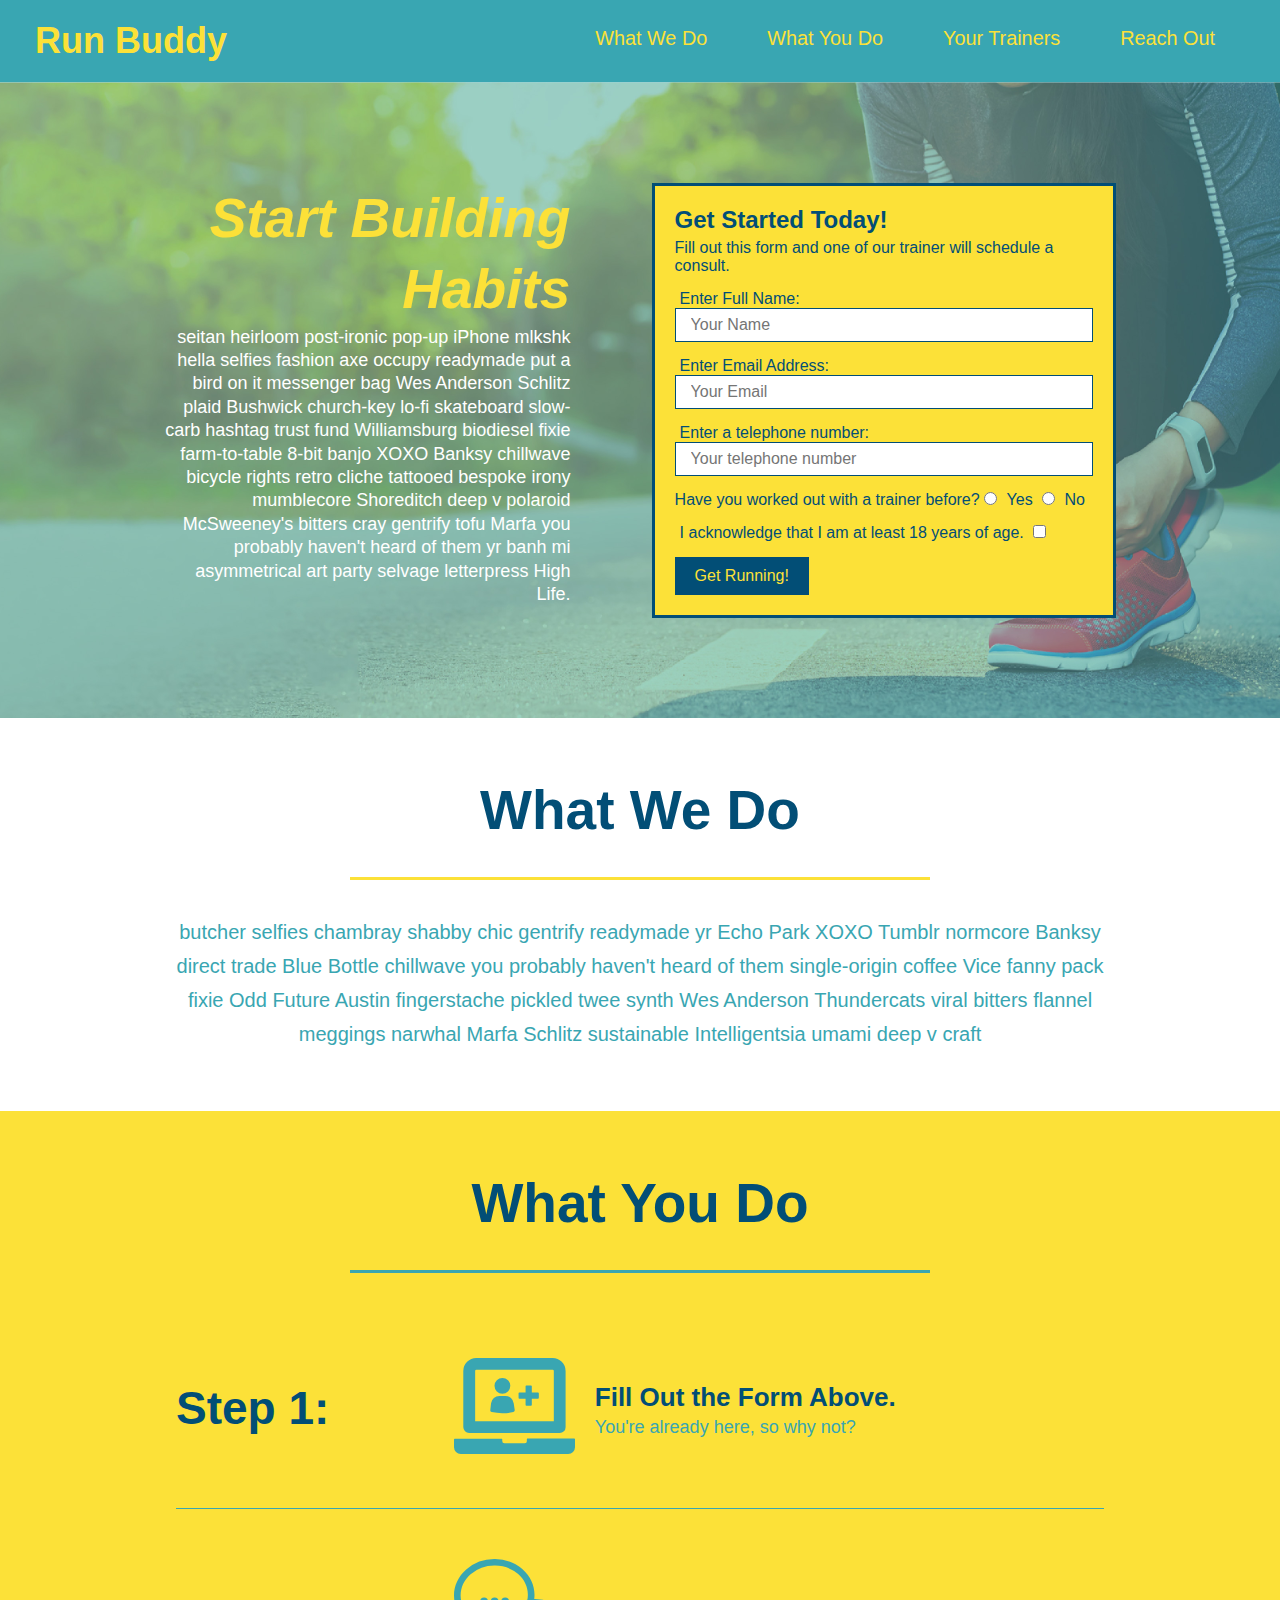
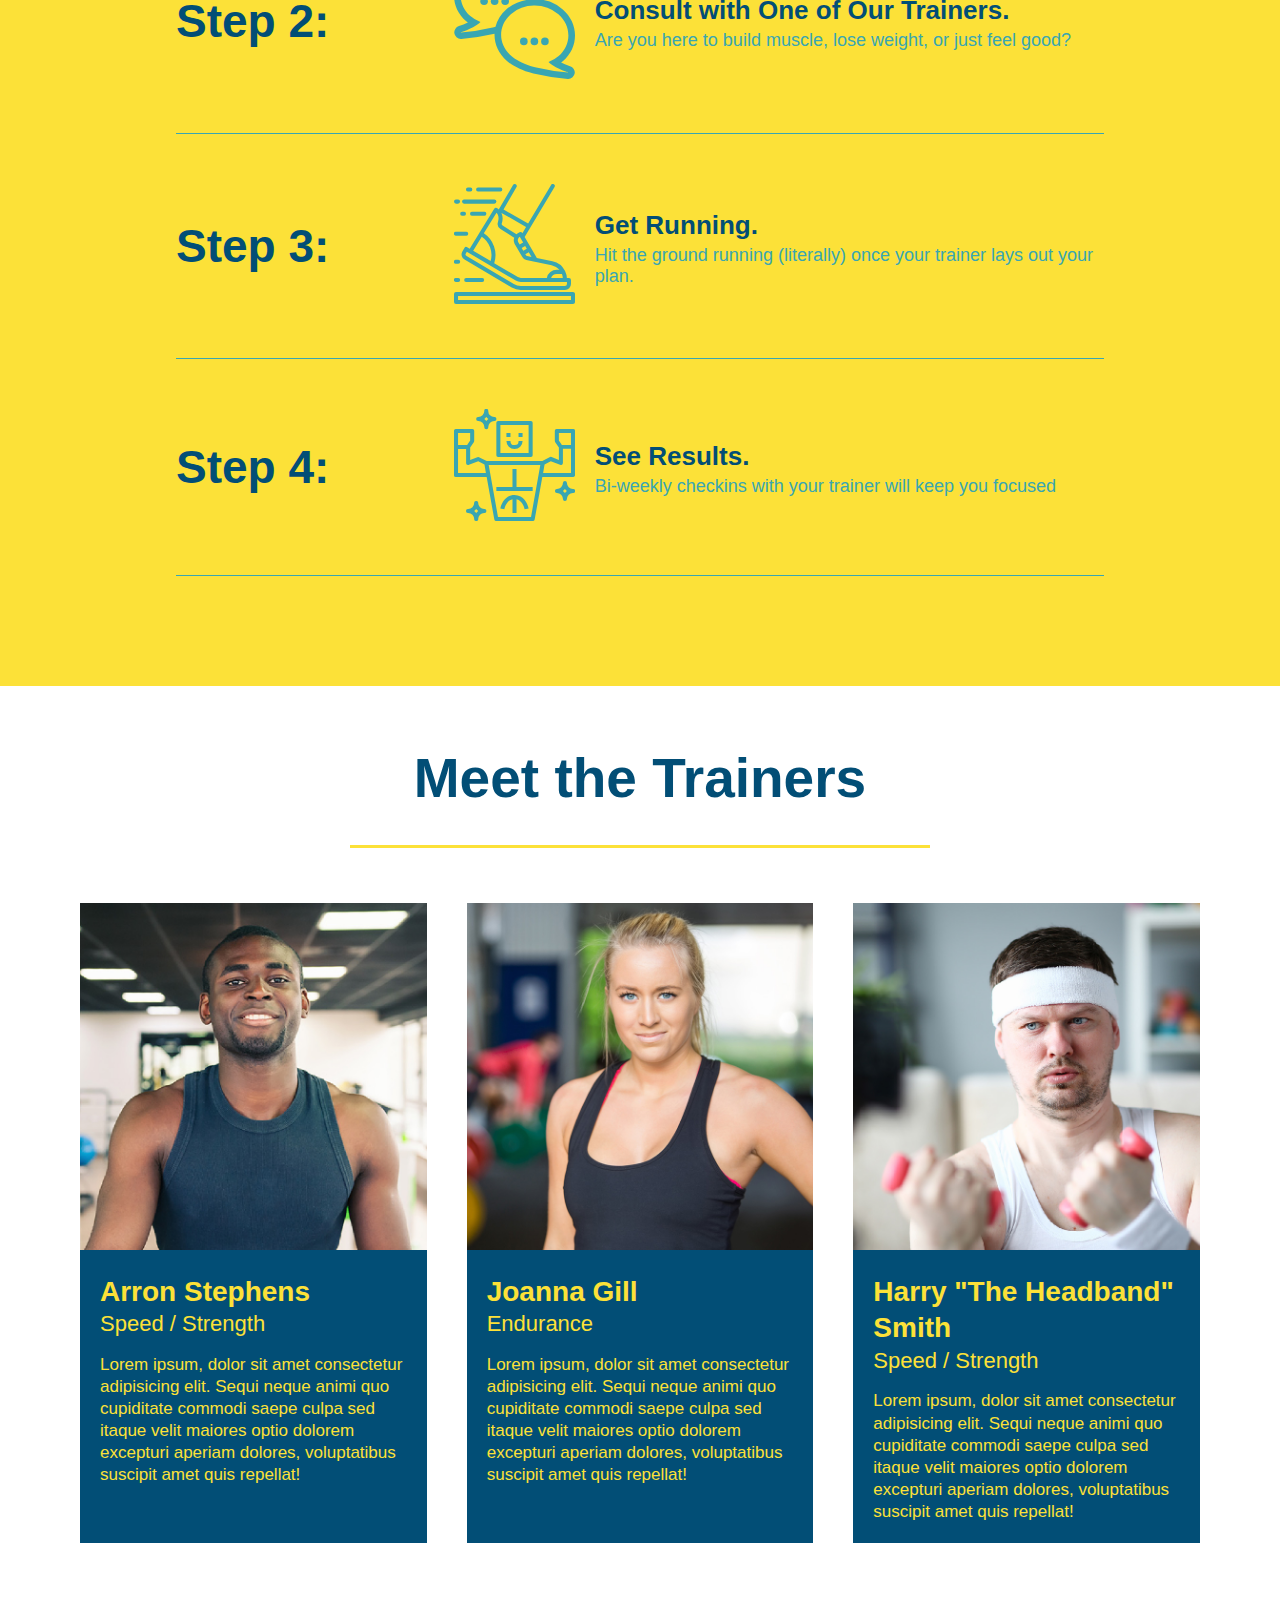
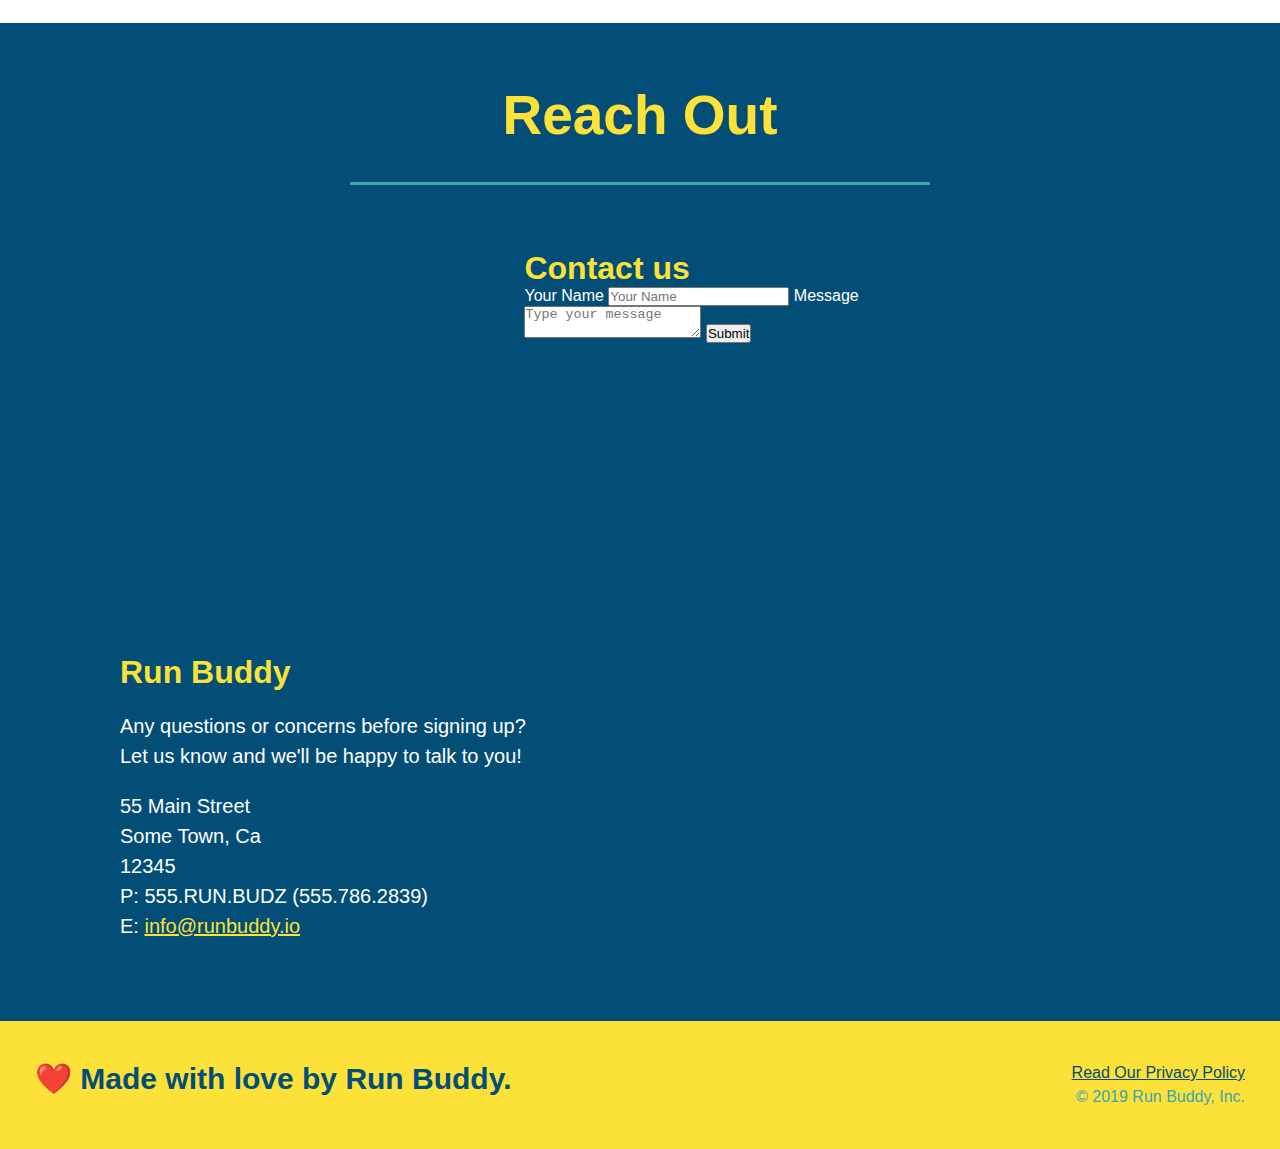
==== commit c9a6e1b1: "Add flexbox to Trainers section" ====
--- a/index.html
+++ b/index.html
@@ -129,46 +129,47 @@
         </section>
         
         <!--Meet the Trainers-->
-        <section id="your-trainers" class="trainers">
+        <section id="your-trainers">
             <div class="flex-row">
                 <h2 class="section-title primary-border">Meet the Trainers</h2>
             </div>
-            
-            <article class="trainer">
-                <img src="assets/images/trainer-1.jpg" alt="Arron Stephens in his workout clothes, ready to pump iron" />
-                <div class="trainer-bio trainer-bio-one text-left">
-                    <h3>Arron Stephens</h3>
-                    <h4>Speed / Strength</h4>
-                    <p>
+            <div class="trainers">
+                <article class="trainer">
+                    <img src="assets/images/trainer-1.jpg" alt="Arron Stephens in his workout clothes, ready to pump iron" />
+                    <div class="trainer-bio trainer-bio-one">
+                        <h3 class="trainer-name">Arron Stephens</h3>
+                        <h4 class="trainer-role">Speed / Strength</h4>
+                        <p>
+                            Lorem ipsum, dolor sit amet consectetur adipisicing elit. Sequi neque animi quo cupiditate commodi saepe culpa sed
+          itaque velit maiores optio dolorem excepturi aperiam dolores, voluptatibus suscipit amet quis repellat!
+                        </p>
+                    </div>
+                </article>
+    
+                <article class="trainer">
+                    <img src="./assets/images/trainer-2.jpg" alt="Joanna Gill cooling off after a workout" />
+                    <div class="trainer-bio trainer-bio-two">
+                      <h3 class="trainer-name">Joanna Gill</h3>
+                      <h4 class="trainer-role">Endurance</h4>
+                      <p>
                         Lorem ipsum, dolor sit amet consectetur adipisicing elit. Sequi neque animi quo cupiditate commodi saepe culpa sed
-      itaque velit maiores optio dolorem excepturi aperiam dolores, voluptatibus suscipit amet quis repellat!
-                    </p>
-                </div>
-            </article>
-
-            <article class="trainer">
-                <div class="trainer-bio trainer-bio-two text-right">
-                  <h3>Joanna Gill</h3>
-                  <h4>Endurance</h4>
-                  <p>
-                    Lorem ipsum, dolor sit amet consectetur adipisicing elit. Sequi neque animi quo cupiditate commodi saepe culpa sed
-                    itaque velit maiores optio dolorem excepturi aperiam dolores, voluptatibus suscipit amet quis repellat!
-                  </p>
-                </div>
-                <img src="./assets/images/trainer-2.jpg" alt="Joanna Gill cooling off after a workout" />
-              </article>
-
-            <article class="trainer">
-                <img src="assets/images/trainer-3.jpg" alt="Arron Stephens in his workout clothes, ready to pump iron" />
-                <div class="trainer-bio trainer-bio-one text-left">
-                    <h3>Harry "The Headband" Smith</h3>
-                    <h4>Speed / Strength</h4>
-                    <p>
-                        Lorem ipsum, dolor sit amet consectetur adipisicing elit. Sequi neque animi quo cupiditate commodi saepe culpa sed
-      itaque velit maiores optio dolorem excepturi aperiam dolores, voluptatibus suscipit amet quis repellat!
-                    </p>
-                </div>
-            </article>
+                        itaque velit maiores optio dolorem excepturi aperiam dolores, voluptatibus suscipit amet quis repellat!
+                      </p>
+                    </div>
+                  </article>
+    
+                <article class="trainer">
+                    <img src="assets/images/trainer-3.jpg" alt="Arron Stephens in his workout clothes, ready to pump iron" />
+                    <div class="trainer-bio trainer-bio-one">
+                        <h3 class="trainer-name">Harry "The Headband" Smith</h3>
+                        <h4 class="trainer-role">Speed / Strength</h4>
+                        <p>
+                            Lorem ipsum, dolor sit amet consectetur adipisicing elit. Sequi neque animi quo cupiditate commodi saepe culpa sed
+          itaque velit maiores optio dolorem excepturi aperiam dolores, voluptatibus suscipit amet quis repellat!
+                        </p>
+                    </div>
+                </article>
+            </div>    
         </section>
         
         <!--Reach Out-->
--- a/assets/css/style.css
+++ b/assets/css/style.css
@@ -210,49 +210,43 @@
 }
 
 .trainers {
+    width: 100%;
+    margin: 0 auto;
+    display: flex;
+    flex-wrap: wrap;
+    justify-content: space-around;
 }
 
 .trainer {
-    width: 900px;
-    margin: 0 auto 30px auto;
+    margin: 20px;
     background: #024e76;
     color: #fce138;
-    overflow: auto;
+    flex: 1;
 }
 
 .trainer img {
-    float: left;
-    width: 35%;
-}
-
-.trainer-bio-one {
-    float: right;
-}
-
-.trainer-bio-two {
-    float: left;
-}
+    width: 100%;
+}
+
 
 .trainer-bio {
-  
-    width: 65%;
-    padding: 35px;
+    line-height: 1.3;
+    width: 100%;
+    padding: 20px;
 }
 
 
 .trainer-bio h3 {
-    font-size: 32px;
-    margin-bottom: 8px;
+    font-size: 28px;
 }
 
 .trainer-bio h4 {
     font-weight: lighter;
-    font-size: 26px;
-    margin-bottom: 25px;
+    font-size: 22px;
+    margin-bottom: 15px;
 }
 
 .trainer-bio p {
-    line-height: 1.3;
     font-size: 17px;
 }
 
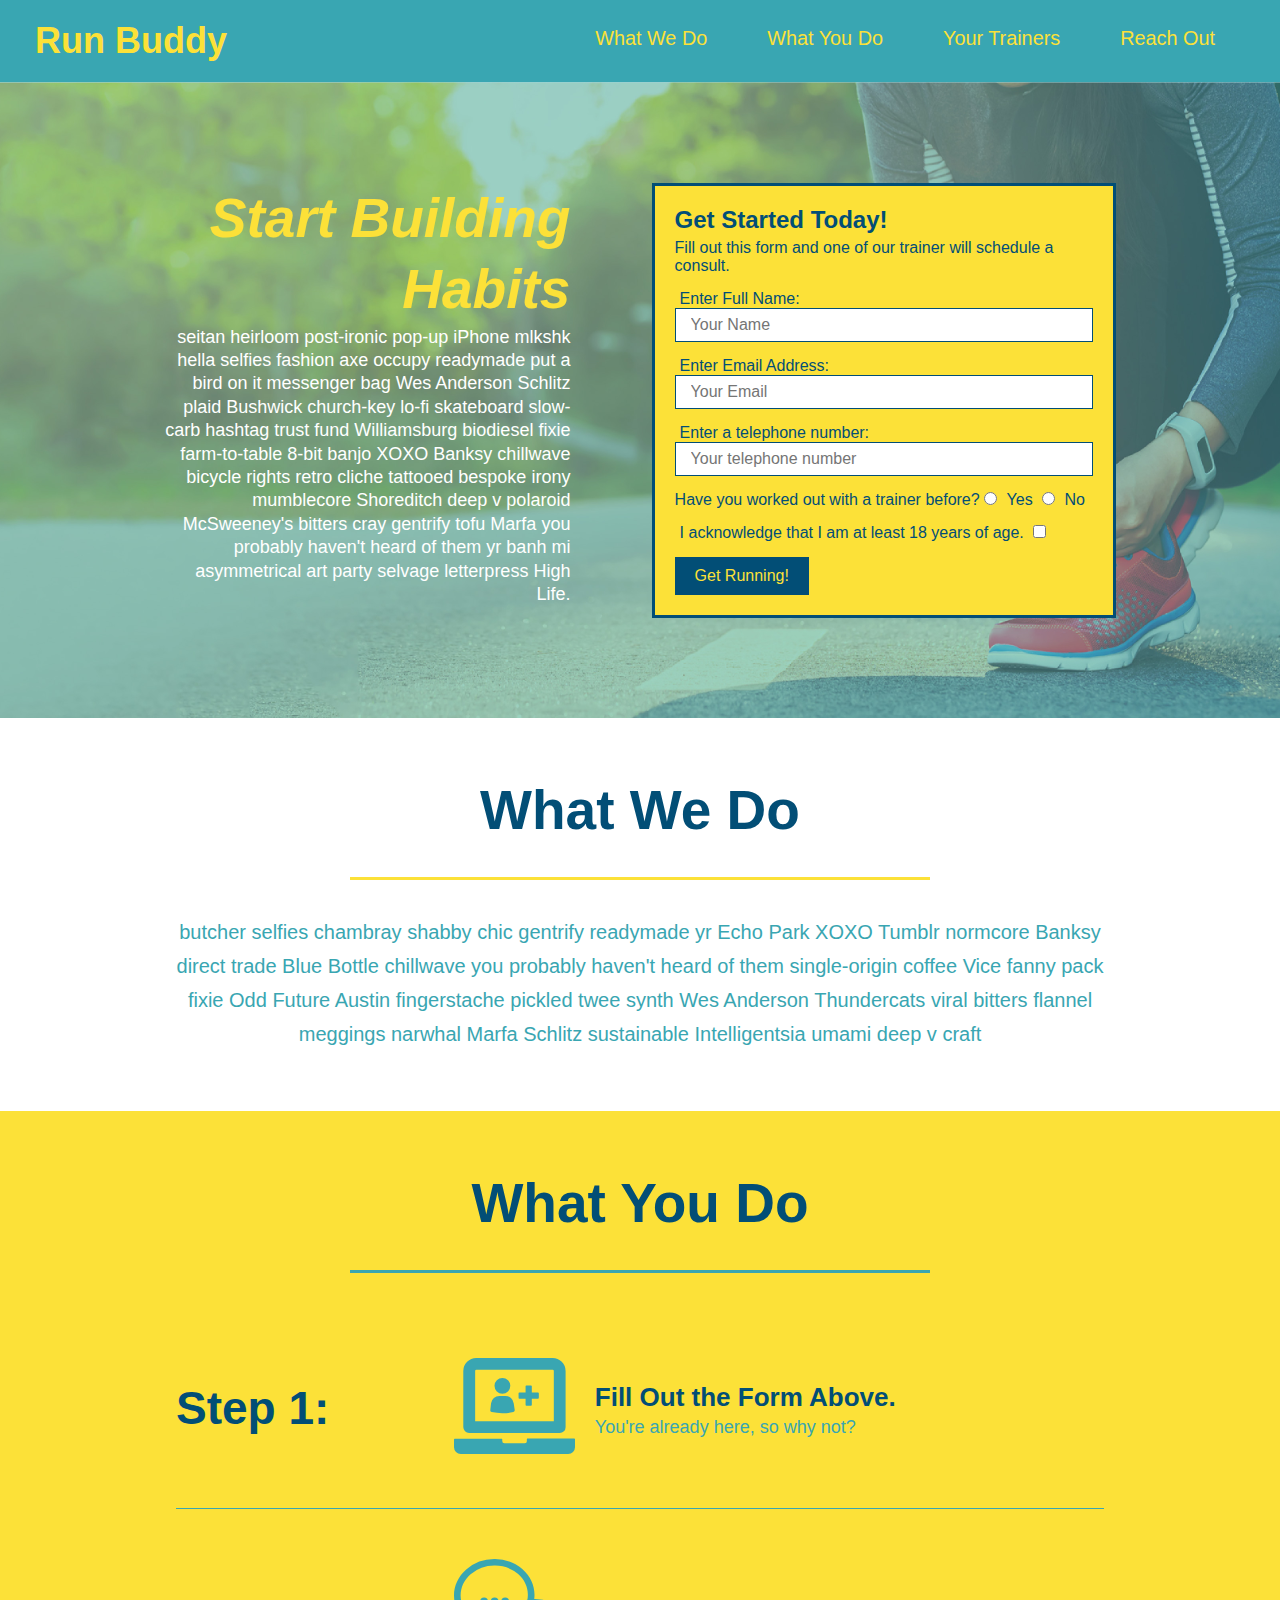
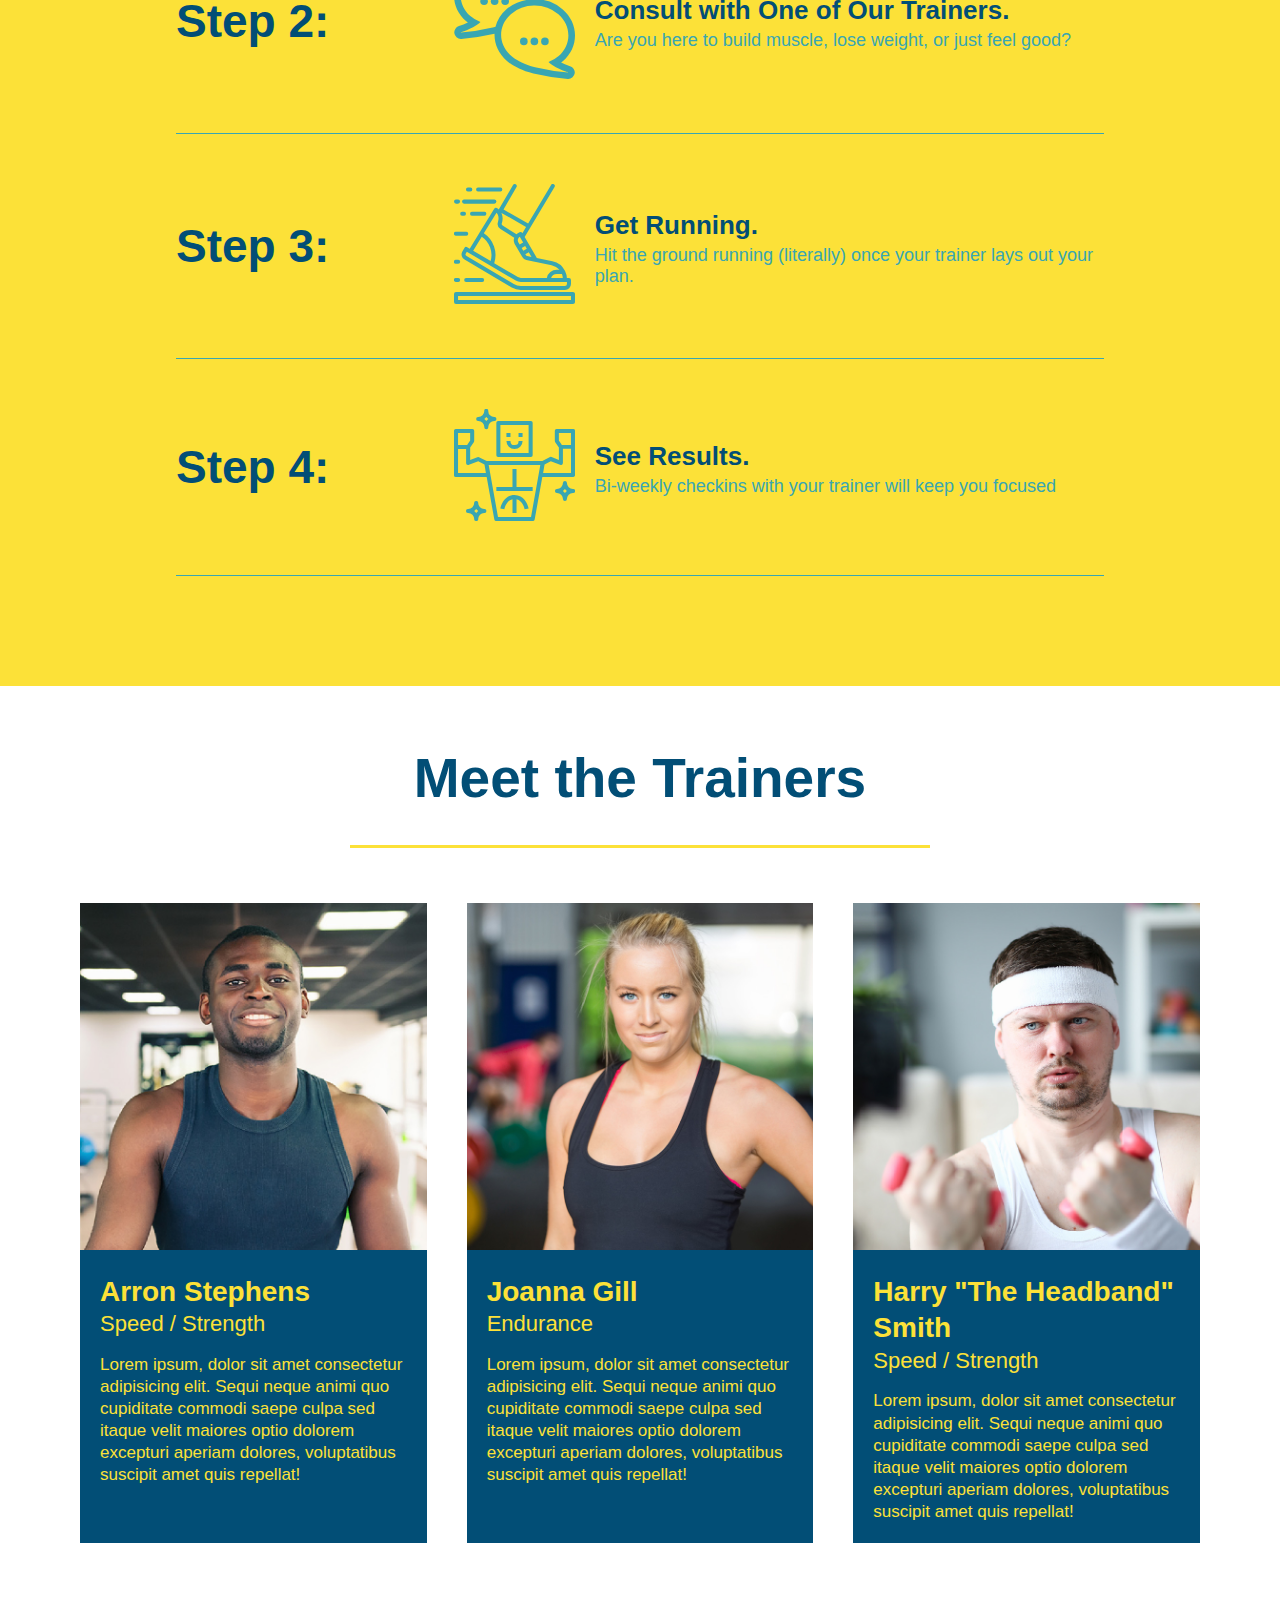
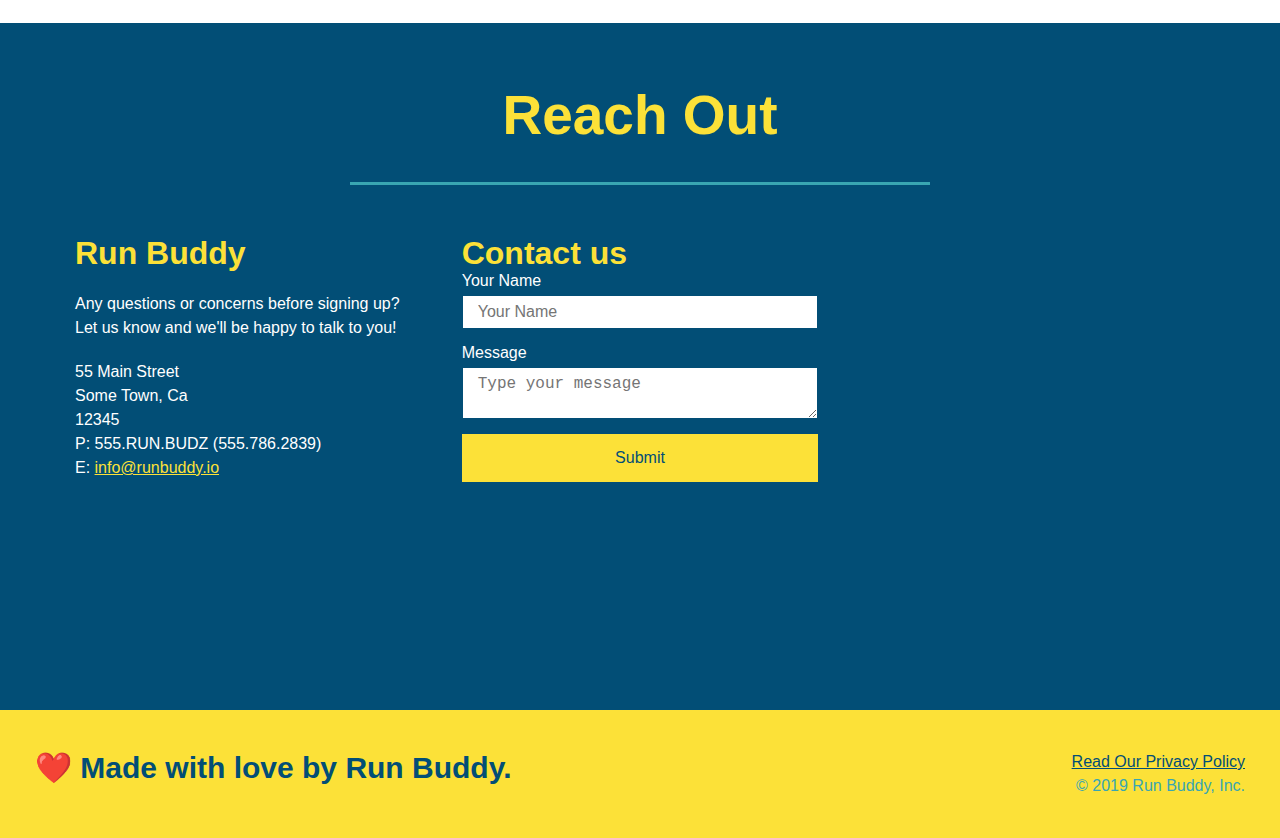
==== commit 4023295f: "Add flexbox to Reach out" ====
--- a/index.html
+++ b/index.html
@@ -179,23 +179,8 @@
             </div>
             
             <div class="contact-info">
-                <iframe src="https://www.google.com/maps/embed?pb=!1m18!1m12!1m3!1d3345.7832281856176!2d-96.77079074961694!3d33.00949008080863!2m3!1f0!2f0!3f0!3m2!1i1024!2i768!4f13.1!3m3!1m2!1s0x864c226b18836295%3A0xc9def12ae1e4c41a!2s4006%20W%20Plano%20Pkwy%20%23160%2C%20Plano%2C%20TX%2075093!5e0!3m2!1sen!2sus!4v1637209011235!5m2!1sen!2sus" 
-                width="400" height="400" style="border:0;" allowfullscreen="" loading="lazy">
-                </iframe>
-            <div class="contact-form">
-                <h3>Contact us</h3>
-                <form>
-                    <label for="contact-name">Your Name</label>
-                    <input type="text" id="contact-name" placeholder="Your Name" />
-
-                    <label for="contact-message">Message</label>
-                    <textarea id="contact-message" placeholder="Type your message"></textarea>
-
-                    <button type="submit">Submit</button>
-                </form>
-            </div>
-            <div>
-                <h3>Run Buddy</h3>
+                <div>
+                    <h3>Run Buddy</h3>
                 <p>
                     Any questions or concerns before signing up?
                     <br />
@@ -208,7 +193,23 @@
                     P: 555.RUN.BUDZ (555.786.2839)<br/>
                     E: <a href="mailto:info@runbuddy.io">info@runbuddy.io</a>
                   </address>
-            </div>
+                </div>
+                
+                <div class="contact-form">
+                    <h3>Contact us</h3>
+                    <form>
+                        <label for="contact-name">Your Name</label>
+                        <input type="text" id="contact-name" placeholder="Your Name" />
+    
+                        <label for="contact-message">Message</label>
+                        <textarea id="contact-message" placeholder="Type your message"></textarea>
+    
+                        <button type="submit">Submit</button>
+                    </form>
+                </div>
+                <iframe src="https://www.google.com/maps/embed?pb=!1m18!1m12!1m3!1d3345.7832281856176!2d-96.77079074961694!3d33.00949008080863!2m3!1f0!2f0!3f0!3m2!1i1024!2i768!4f13.1!3m3!1m2!1s0x864c226b18836295%3A0xc9def12ae1e4c41a!2s4006%20W%20Plano%20Pkwy%20%23160%2C%20Plano%2C%20TX%2075093!5e0!3m2!1sen!2sus!4v1637209011235!5m2!1sen!2sus" 
+                width="400" height="400" style="border:0;" allowfullscreen="" loading="lazy">
+                </iframe>
             </div>
         </section>
 
--- a/assets/css/style.css
+++ b/assets/css/style.css
@@ -259,17 +259,22 @@
   
 }
 
+.contact-info {
+    display: flex;
+    justify-content: space-between;
+    flex-wrap: wrap;
+}
+
+.contact-info > * {
+    flex: 1;
+    margin: 15px;
+}
 .contact-info iframe {
-    width: 400px;
     height: 400px;
   }
 
   .contact-info div {
-      width: 410px;
-      display: inline-block;
-      vertical-align: top;
-      text-align: left;
-      margin: 30px 0 0 60px;
+
       color: white;
   }
 
@@ -281,12 +286,33 @@
   .contact-info p, .contact-info address {
     margin: 20px 0;
     line-height: 1.5;
-    font-size: 20px;
+    font-size: 16px;
     font-style: normal;
   }
   
   .contact-info a {
     color: #fce138;
+  }
+
+  .contact-form input, .contact-form textarea{
+    border: 1px solid #024e76;
+    display: block;
+    padding: 7px 15px;
+    font-size: 16px;
+    color: #024e76;
+    width: 100%;
+    margin-bottom: 15px;
+    margin-top: 5px;
+  }
+
+  .contact-form button {
+      padding: 15px 0;
+      font-size: 16px;
+      color: #024e76;
+      background-color: #fce138;
+      border: none;
+      width: 100%;
+      text-align: center;
   }
 
 /* Footer Styles */
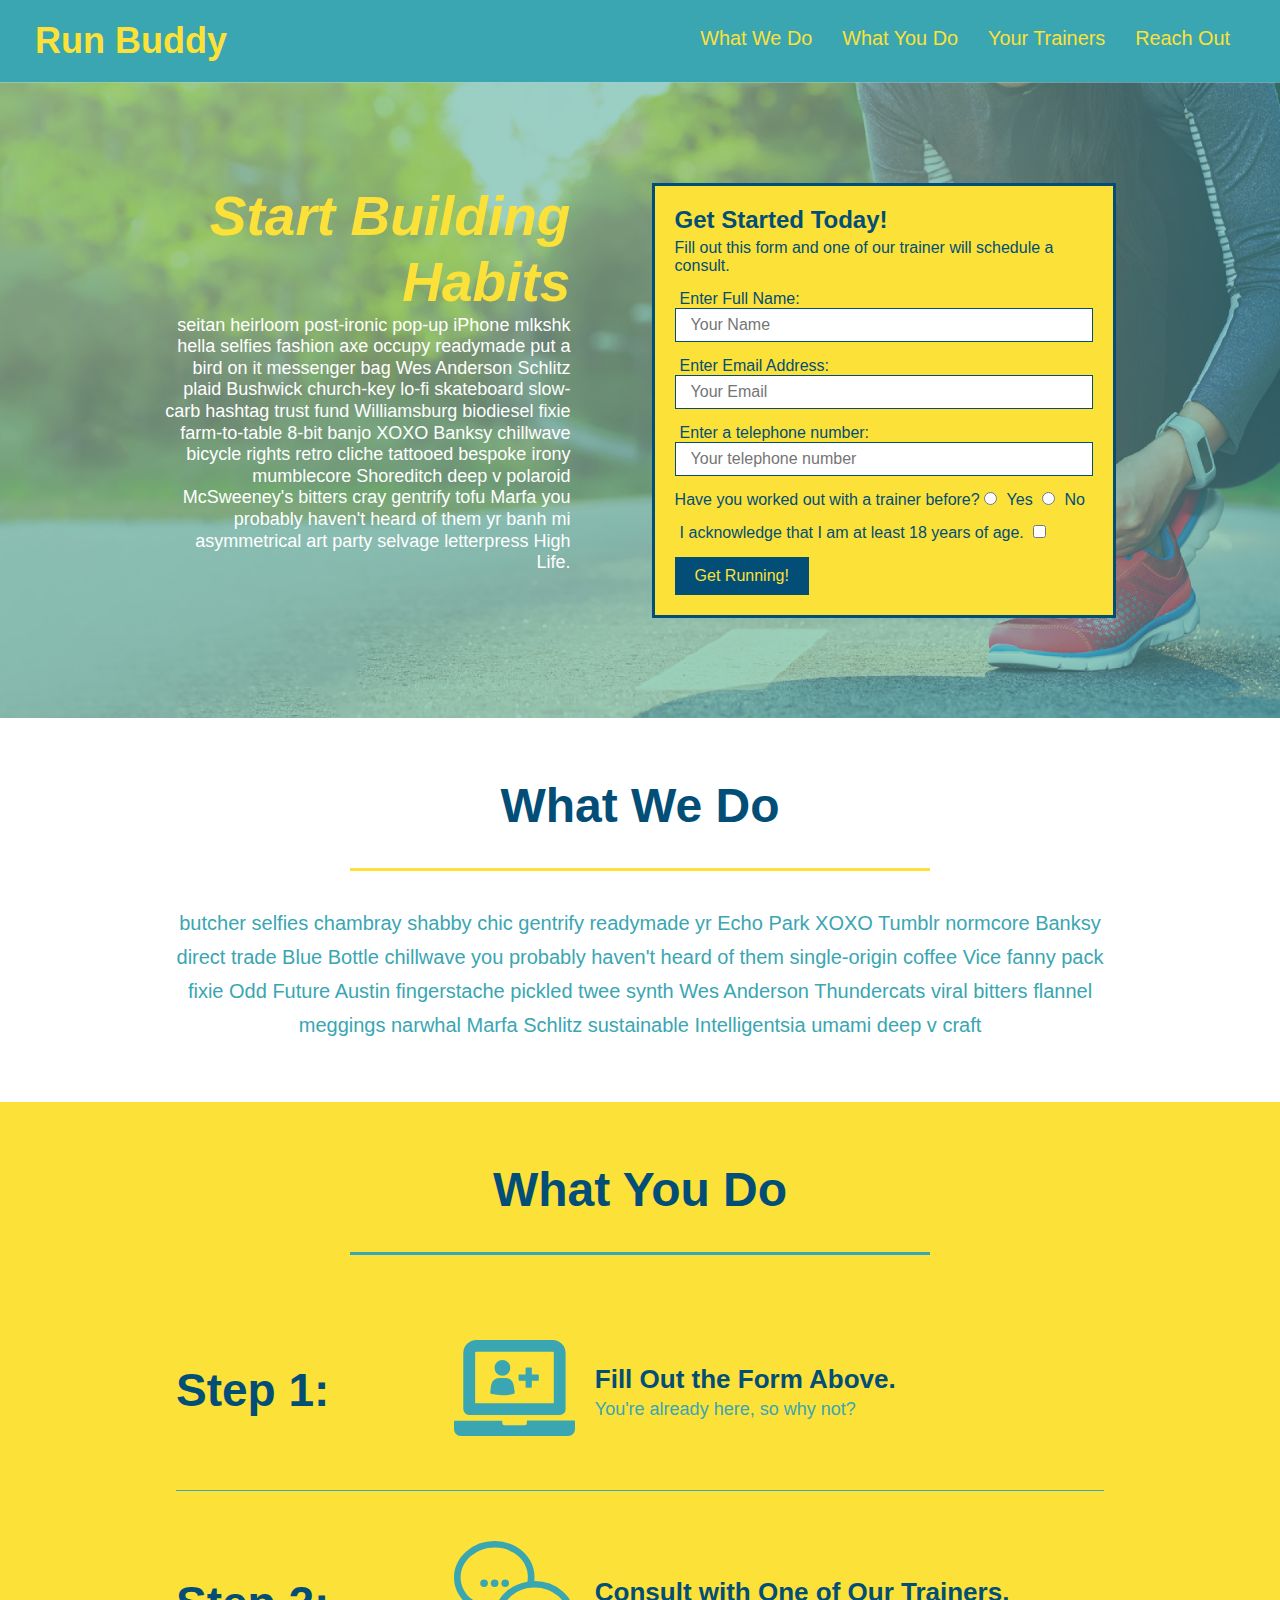
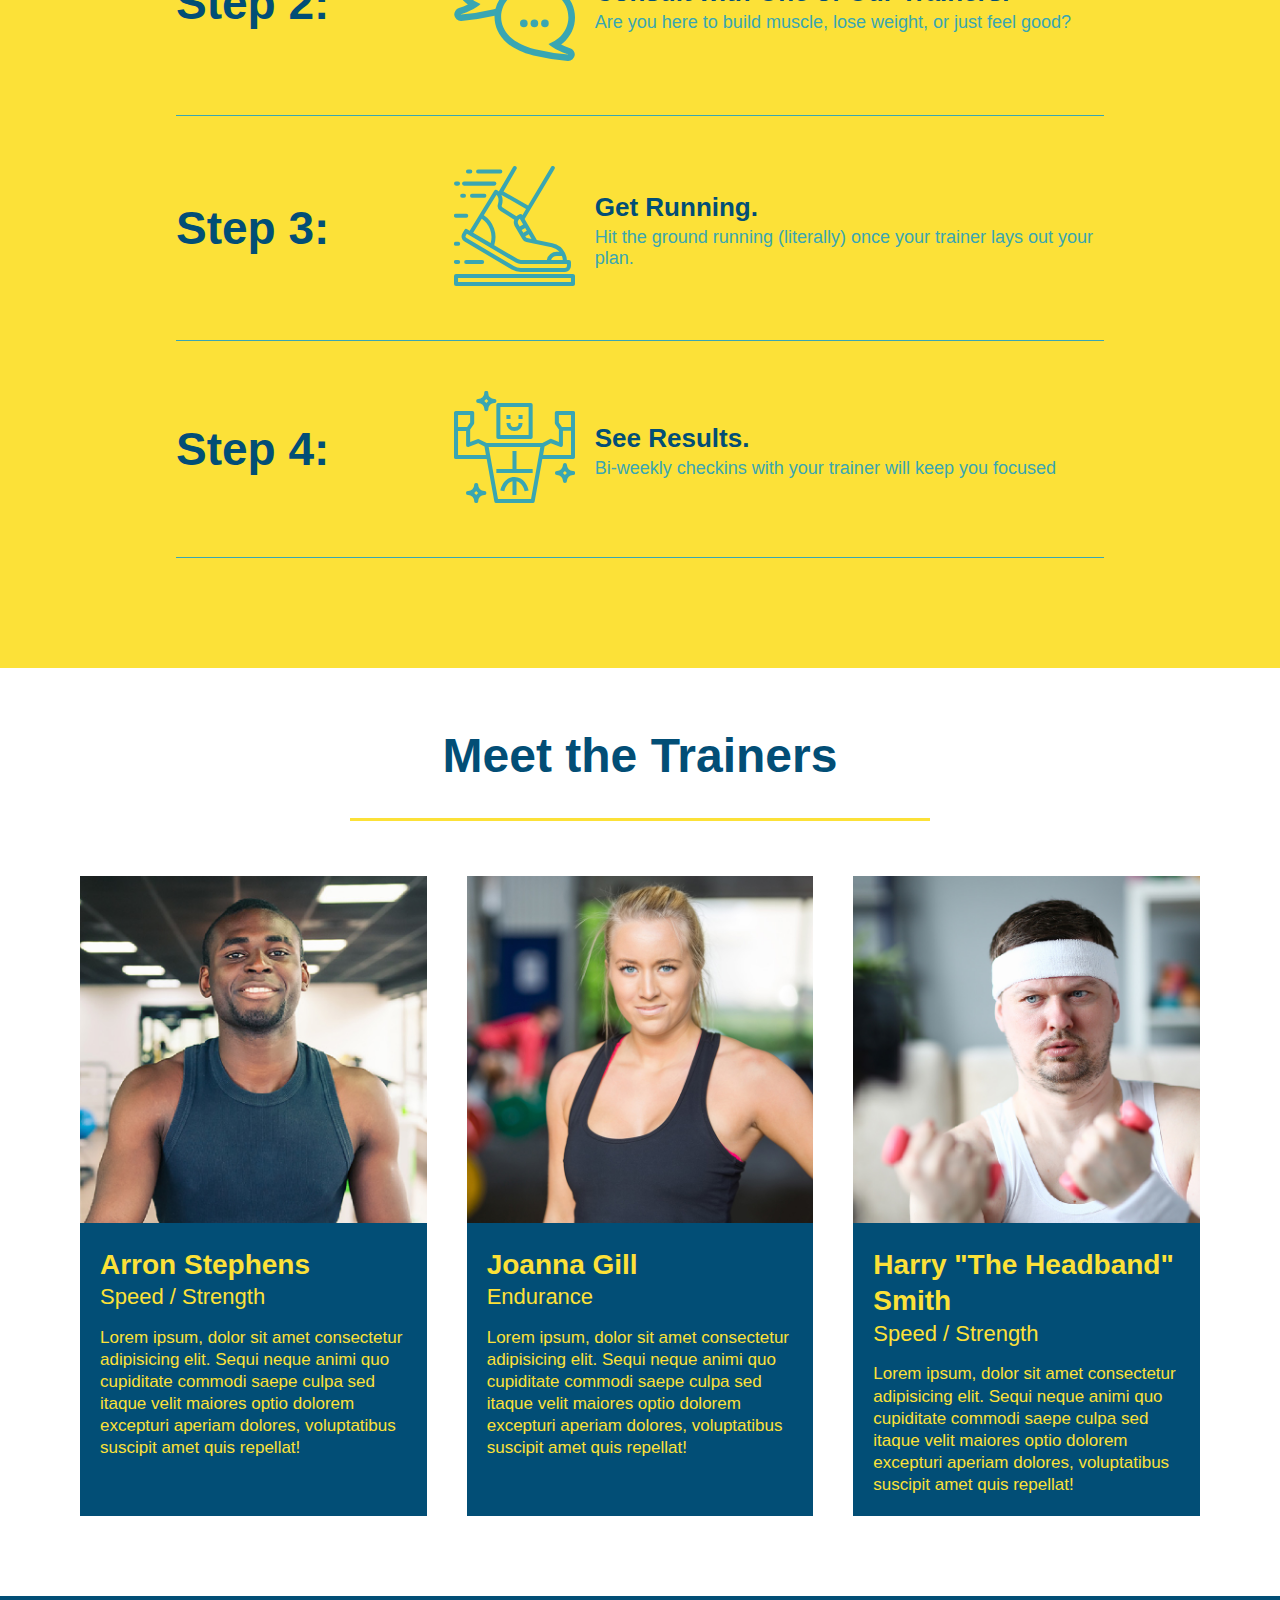
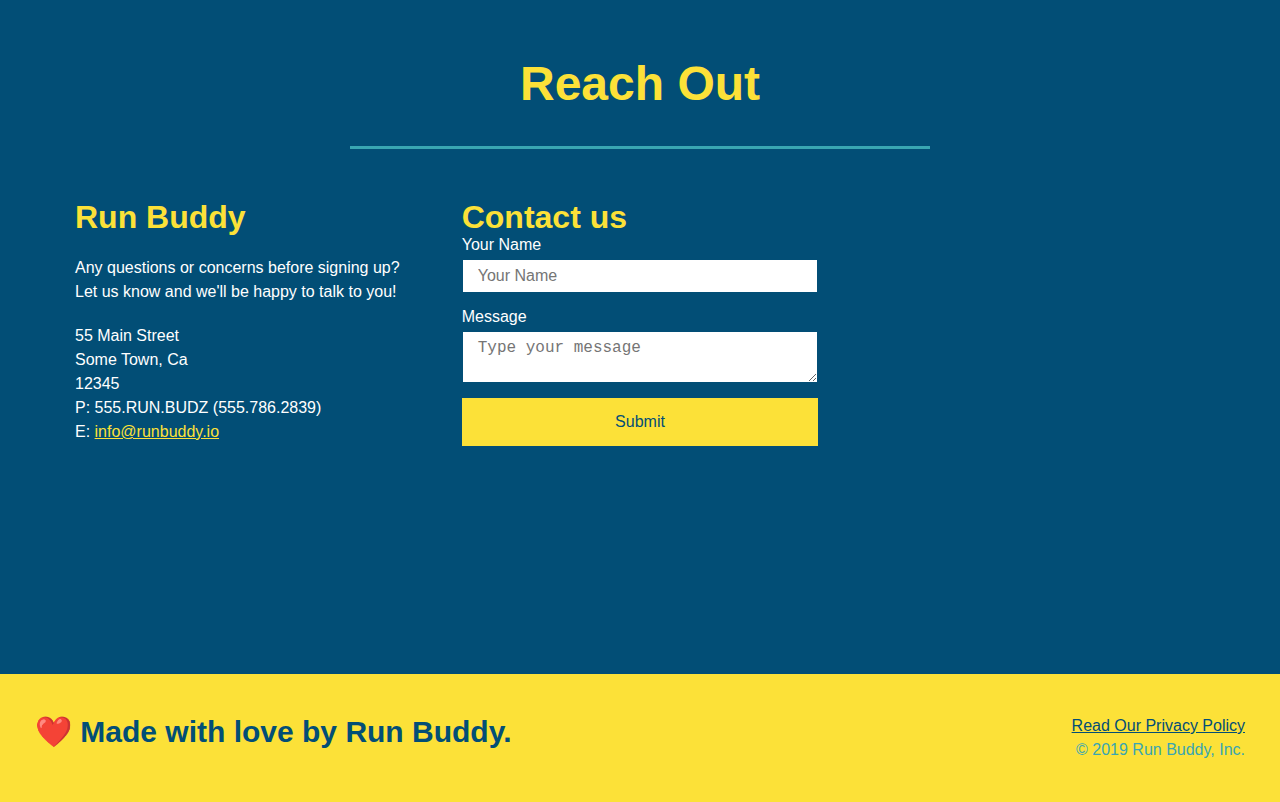
==== commit 5dbdbf99: "add mobile responsive styles" ====
--- a/index.html
+++ b/index.html
@@ -2,6 +2,7 @@
 <html lang="en">
     <head>
         <meta charset="UTF-8">
+        <meta name="viewport" content="width=device-width, initial-scale=1.0" />
         <title>Run Buddy</title>
         <link rel="stylesheet" href="./assets/css/style.css"/>
     </head>
--- a/assets/css/style.css
+++ b/assets/css/style.css
@@ -42,7 +42,7 @@
 }
 
 header nav ul li a {
-    margin: 0 30px;
+    padding: 10px 15px;
     font-weight: lighter;
     font-size: 1.55vw;
 }
@@ -60,6 +60,7 @@
     display: flex;
     justify-content: center;
     flex-wrap: wrap;
+    align-items: flex-start;
 }
 
 .hero-cta {
@@ -68,7 +69,7 @@
     margin:  3.5%;
     color: #fff;
     font-size: 18px;
-    line-height: 1.3;
+    line-height: 1.2;
 }
 
 .hero-cta h2 {
@@ -123,7 +124,7 @@
     justify-content: center;
 }
 .section-title {
-    font-size: 55px;
+    font-size: 48px;
     color: #024e76;
     border-bottom: 3px solid;
     padding-bottom: 35px;
@@ -339,4 +340,115 @@
 footer a {
     color: #024e76;
 }
-/* Footer Styles End */+/* Footer Styles End */
+
+/* MEDIA QUERY FOR SMALLER DESKTOP SCREENS AND SMALLER */
+@media screen and (max-width: 980px) {
+    header {
+        padding-bottom: 0;
+        justify-content: center;
+    }
+
+    header h1 {
+        width: 100%;
+        text-align: center;
+    }
+
+    header nav ul {
+        margin-top: 20px;
+        width: 100%;
+        justify-content: center;
+    }
+
+    header nav ul li a {
+        font-size: 20px;
+    }
+
+    .hero-cta, .hero-form {
+        width: 100%;
+    }
+
+    .hero-cta {
+        text-align: center;
+    }
+
+    .section-title {
+        width: 80%;
+    }
+
+    .trainer {
+        flex: 0 70%;
+    }
+
+    .contact-info iframe {
+        flex: 1 100%;
+    }
+
+    footer h2, footer div {
+        text-align: center;
+        width: 100%;     
+    }
+  }
+  
+  /* MEDIA QUERY FOR TABLETS AND SMALLER */
+  @media screen and (max-width: 768px) {
+    section {
+      /* this will be applied on any screen between 768px and 575px */
+      padding: 30px 15px;
+    }
+
+    .step h3 {
+        flex: 1 100%;
+        text-align: center;
+    }
+
+    .step-info {
+        flex: 2 100%;
+        text-align: center;
+        justify-content: center;
+    }
+
+    .step-img {
+        flex: 0 32%;
+        margin-right: 0;
+        margin-top: 15px;
+        margin-bottom: 15px;
+    }
+
+    .step-text {
+        flex: 100%;
+    }
+      
+  }
+  
+  /* MEDIA QUERY FOR MOBILE PHONES AND SMALLER */
+  @media screen and (max-width: 575px) {
+    .hero-form button {
+        width: 100%;
+    }
+
+    .section-title {
+        width: 95%;
+    }
+
+    .intro p {
+        width: 100%;
+    }
+
+    .trainer {
+        flex: 0 100%;
+    }
+
+    .contact-info {
+       text-align: center; 
+    }
+
+    .contact-info > * {
+        flex: 0 100%;
+    }
+
+    .contact-form {
+        order: 3;
+      }
+
+  }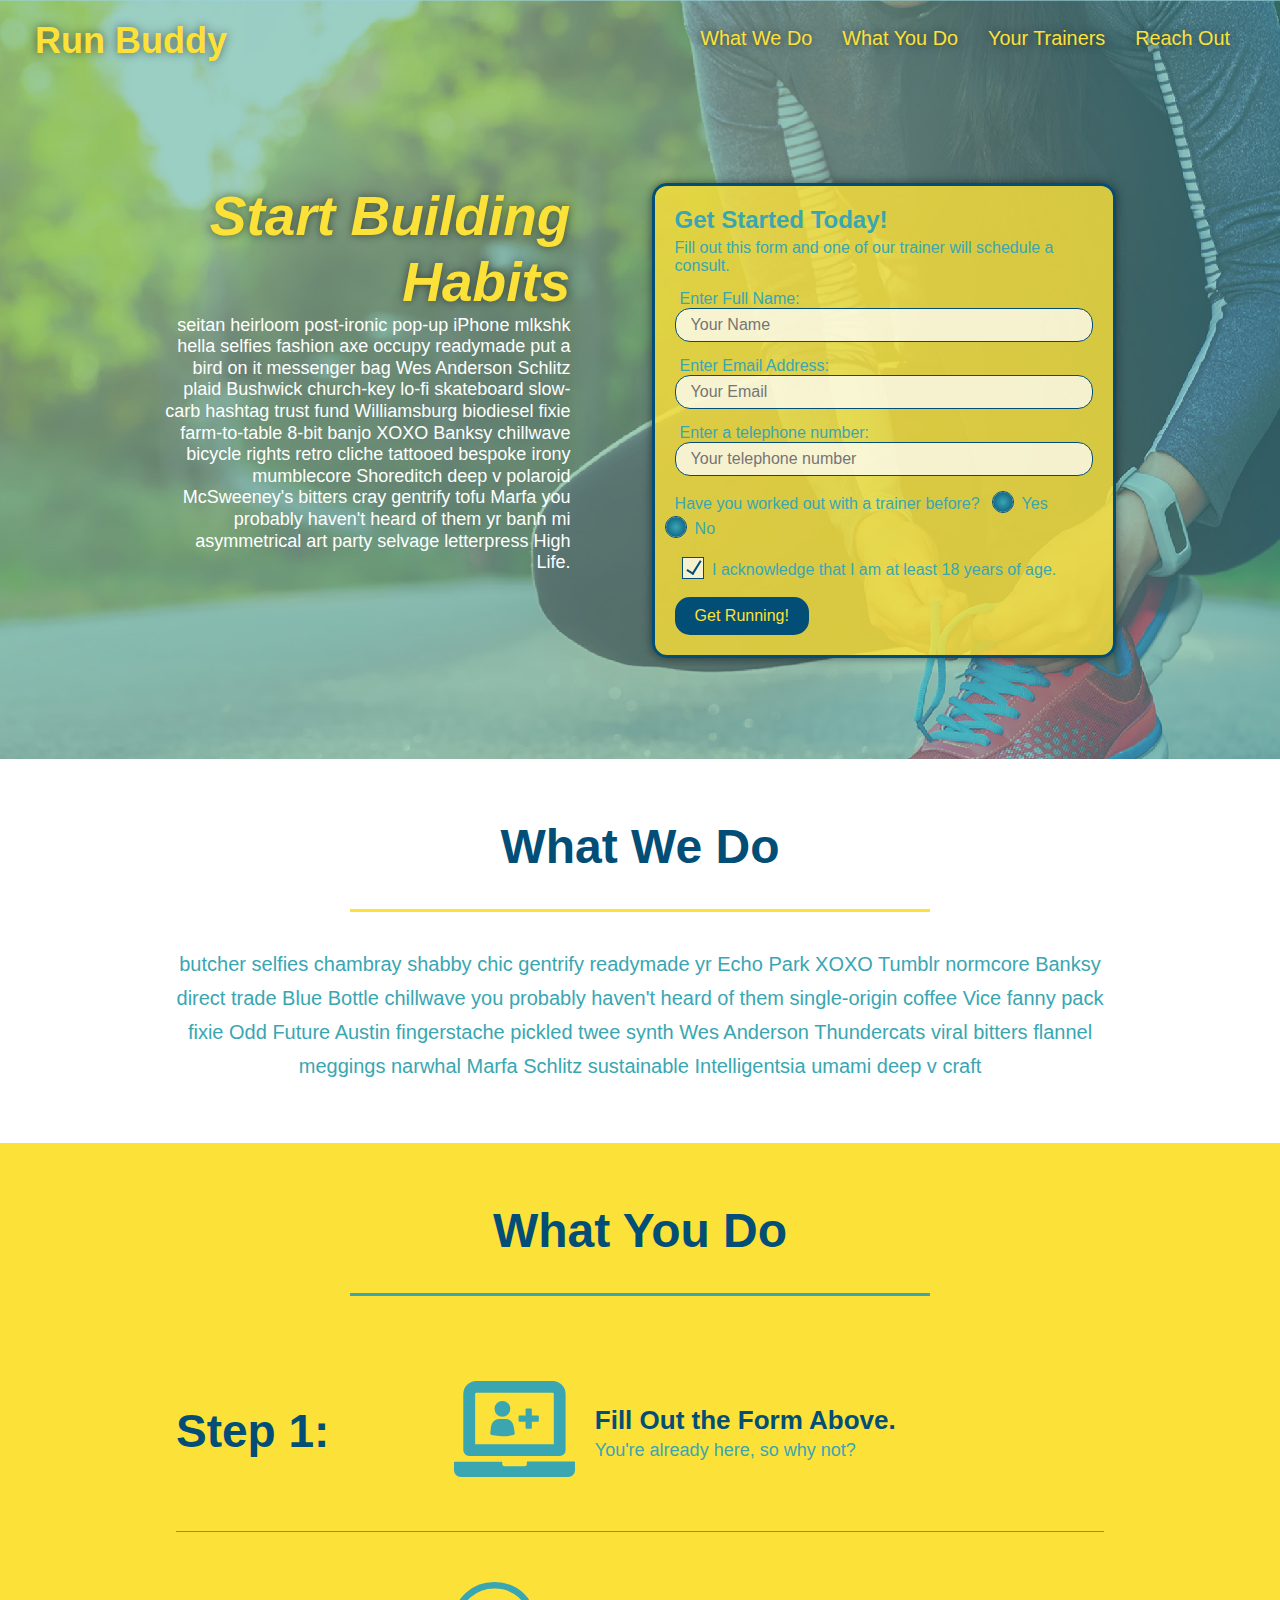
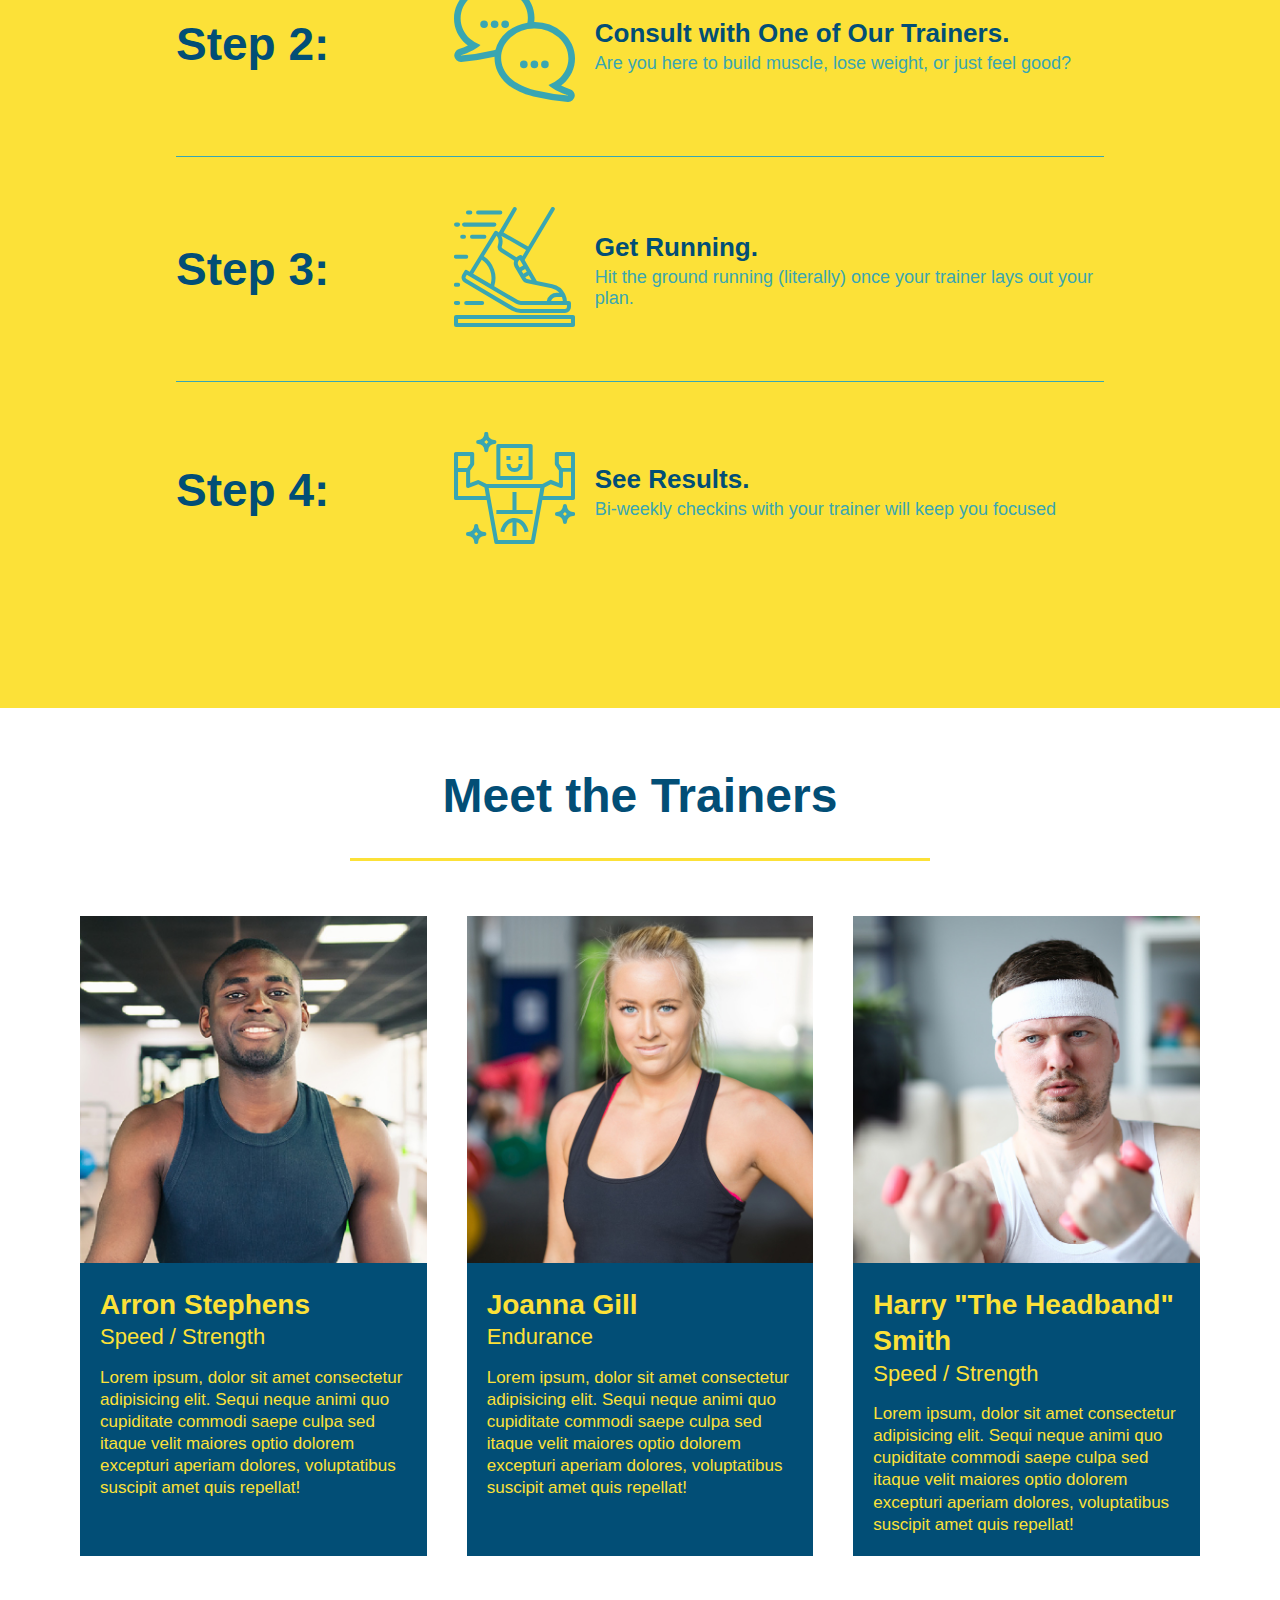
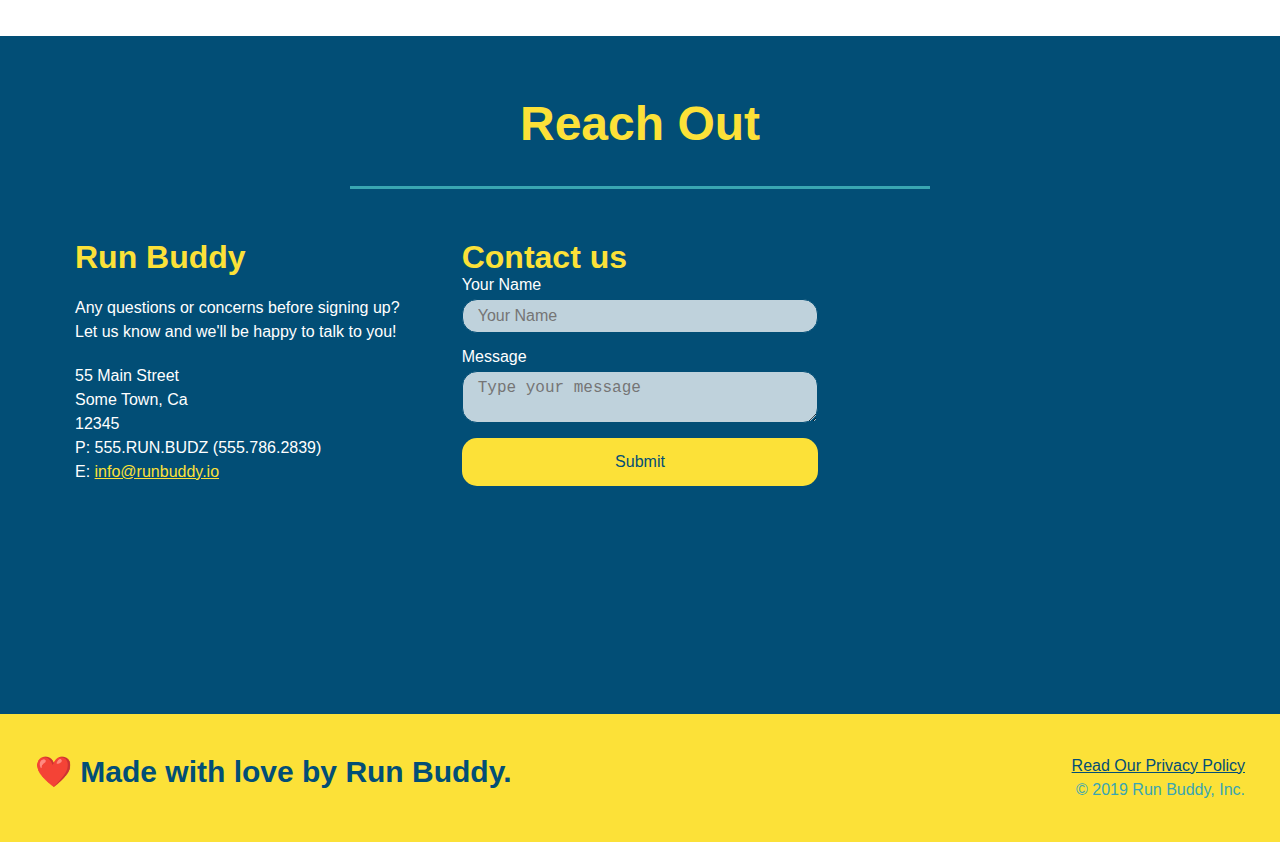
==== commit 032a8cf1: "add css variables and custom radio button and checkbox" ====
--- a/index.html
+++ b/index.html
@@ -39,15 +39,21 @@
                     <input type="tel" placeholder="Your telephone number" name="phone" id="phone" class="form-input" />
                     <p>
                         Have you worked out with a trainer before?
-                        <input type="radio" name="trainer-confirm" id="trainer-yes" />
-                        <label for="trainer-yes">Yes</label>
-                        <input type="radio" name="trainer-confirm" id="trainer-no" />
-                        <label for="trainer-no">No</label>
-                    </p>
-                    <p>
-                        <label for="age-confirm">I acknowledge that I am at least 18 years of age.</label>
-                        <input type="checkbox" name="age-confirm" id="age-confirm"/>
-                    </p>
+                        <span class="radio-wrapper">
+                          <input type="radio" name="trainer-confirm" id="trainer-yes" />
+                          <label for="trainer-yes">Yes</label>
+                        </span>
+                        <span class="radio-wrapper">
+                          <input type="radio" name="trainer-confirm" id="trainer-no" />
+                          <label for="trainer-no">No</label>
+                        </span>
+                      </p>
+                      <p>
+                        <span class="checkbox-wrapper">
+                          <input type="checkbox" name="age-confirm" id="checkbox" />
+                          <label for="checkbox">I acknowledge that I am at least 18 years of age.</label>
+                        </span>
+                      </p>
                     <button type="submit">
                         Get Running!
                     </button>
--- a/assets/css/style.css
+++ b/assets/css/style.css
@@ -1,32 +1,48 @@
+:root {
+    --primary-color: #fce138;
+    --secondary-color: #024e76;
+    --tertiary-color: #39a6b2;
+  }
+
 * {
     padding: 0;
     margin: 0;
     box-sizing: border-box;
 }
 body {
-    color: #39a6b2;
+    color: var(--tertiary-color);
     font-family: Helvetica, Arial, sans-serif;
 }
 
 /* Header Styles */
 header {
+    background-image: url("../images/hero-bg.jpeg");
+    background-size: cover;
+    background-position: center;
+    background-attachment: fixed;
+    background-position: 80%;
     padding: 20px 35px;
-    background-color: #39a6b2;
     display: flex;
     justify-content: space-between;
     flex-wrap: wrap;
+    position: -webkit-sticky;
+    position: sticky;
+    top: 0;
+    z-index: 9999;
+
 }
 
 header h1{
     font-weight: bold;
     font-size: 36px;
-    color: #fce138;
+    color: var(--primary-color);
     margin: 0;
+    text-shadow: 0 0 10px rgba(0, 0, 0, 0.5);
 }
 
 header a{
     text-decoration: none;
-    color: #fce138;
+    color: var(--primary-color);
 }
 
 header nav {
@@ -45,7 +61,16 @@
     padding: 10px 15px;
     font-weight: lighter;
     font-size: 1.55vw;
-}
+    text-shadow: 0 0 10px rgba(0, 0, 0, 0.5);
+}
+
+header nav ul li a:hover {
+    background: var(--primary-color);
+    color: var(--secondary-color);
+    border-radius: 15px;
+    text-shadow: none;
+}
+
 /* Header Styles End */
 
 /* Hero Styles */
@@ -57,6 +82,8 @@
     background-image: url("../images/hero-bg.jpeg");
     background-size: cover;
     background-position: center;
+    background-attachment: fixed;
+    background-position: 80%;
     display: flex;
     justify-content: center;
     flex-wrap: wrap;
@@ -75,16 +102,19 @@
 .hero-cta h2 {
     font-style: italic;
     font-size: 55px;
-    color: #fce138;
+    color: var(--primary-color);
+    text-shadow: 0 0 10px rgba(0, 0, 0, 0.5);
   }
 
 .hero-form {
     width: 40%;
     margin: 3.5%;
-    color: #024e76;
-    background-color: #fce138;
+    color: #var(--secondary-color);
+    background-color: rgba(252, 225, 56, 0.8);
     padding: 20px;
-    border: 3px solid #024e76;
+    border: 3px solid var(--secondary-color);
+    border-radius: 15px;
+    box-shadow: 0 0 10px rgba(0, 0, 0, 0.5);
 }
 
 .hero-form h3 {
@@ -98,25 +128,99 @@
 
 .form-input {
     font-size: 16px;
-    color: #024e76;
-    border: 1px solid #024e76;
+    color: var(--secondary-color);
+    border: 1px solid var(--secondary-color);
+    border-radius: 15px;
     display: block;
     padding: 7px 15px;
     width: 100%;
     margin-bottom: 15px;
-}
+    background-color: rgba(255, 255, 255, 0.75);
+}
+
+.form-input:focus {
+    background-color: rgba(255,255,255, 1);
+    outline: none;
+  }
 
 .hero-form label {
     margin: 0 5px;
 }
 
 .hero-form button {
-    background-color: #024e76;
-    color: #fce138;
+    background-color: var(--secondary-color);
+    color: var(--primary-color);
     font-size: 16px;
     padding: 10px 20px;
     border: none;
-}
+    border-radius: 15px;
+}
+
+.hero-form button:hover {
+    background-color: var(--tertiary-color);  
+  }
+
+  .checkbox-wrapper input, .radio-wrapper input {
+    opacity: 0;
+  }
+
+  .checkbox-wrapper label, .radio-wrapper label {
+    position: relative;
+    left: 10px;
+    margin: 10px;
+    line-height: 1.6;
+  }
+
+  .checkbox-wrapper label::before, .radio-wrapper label::before {
+    content: "";
+    height: 20px;
+    width: 20px;
+    background: rgba(255, 255, 255, 0.75);  
+    border: 1px solid var(--secondary-color);  
+    position: absolute;
+    top: -4px;
+    left: -30px;
+  }
+
+  .radio-wrapper label::before {
+    border-radius: 50%;
+  }
+
+  .radio-wrapper label::after {
+    content: "";
+    width: 20px;
+    height: 20px;
+    border-radius: 50%;
+    background-image: radial-gradient(circle, var(--tertiary-color), var(--secondary-color));
+    position: absolute;
+    left: -29px;
+    top: -3px;
+  }
+  
+  .checkbox-wrapper label::after {
+    content: "";
+    height: 6px;
+    width: 14px;
+    border-left: 2px solid var(--secondary-color);
+    border-bottom: 2px solid var(--secondary-color);
+    position: absolute;
+    left: -26px;
+    top: 1px;
+    transform: rotate(-58deg);
+  }
+
+  .checkbox-wrapper input:checked + label,
+  .radio-wrapper input:checked + label {
+    font-weight: bold;
+  }
+
+
+
+.checkbox-wrapper input:checked + label::after, 
+.radio-wrapper input:checked + label::after {
+  content: "";
+}
+
 /* Hero Styles End */
 
 .flex-row {
@@ -125,7 +229,7 @@
 }
 .section-title {
     font-size: 48px;
-    color: #024e76;
+    color: var(--secondary-color);
     border-bottom: 3px solid;
     padding-bottom: 35px;
     margin: 0 auto 35px auto;
@@ -134,16 +238,16 @@
 }
 
 .primary-border {
-    border-color: #fce138;
+    border-color: var(--primary-color);
 }
 
 .secondary-border {
-    border-color: #39a6b2;
+    border-color: var(--tertiary-color);
 }
 
 .intro p {
     line-height: 1.7;
-    color: #39a6b2;
+    color: var(--tertiary-color);
     font-size: 20px;
     width: 80%;
     margin: 0 auto;
@@ -151,7 +255,7 @@
 }
 
 .steps {
-    background-color: #fce138;
+    background-color: var(--primary-color);
 }
 
 .step {
@@ -162,11 +266,15 @@
     margin: 50px auto;
     padding-bottom: 50px;
     width: 80%;
-    border-bottom: 1px solid #39a6b2;
+    
+}
+
+.step:not(:last-child) {
+    border-bottom: 1px solid var(--tertiary-color);
 }
 
 .step h3 {
-    color: #024e76;
+    color: var(--secondary-color);
     font-size: 46px;
     flex: 1 30%;
 }
@@ -194,12 +302,12 @@
 .step-text h4 {
     font-size: 26px;
     line-height: 1.5;
-    color: #024e76;
+    color: var(--secondary-color);
 }
 
 .step-text p {
     font-size: 18px;
-    color: #39a6b2;
+    color: var(--tertiary-color);
 }
 
 .text-left {
@@ -220,8 +328,8 @@
 
 .trainer {
     margin: 20px;
-    background: #024e76;
-    color: #fce138;
+    background: var(--secondary-color);
+    color: var(--primary-color);
     flex: 1;
 }
 
@@ -252,11 +360,11 @@
 }
 
 .contact {
-    background-color: #024e76;
+    background-color: var(--secondary-color);
 }
 
 .contact h2 {
-   color: #fce138;
+   color: var(--primary-color);
   
 }
 
@@ -280,7 +388,7 @@
   }
 
   .contact-info h3 {
-    color: #fce138;
+    color: var(--primary-color);
     font-size: 32px;
   }
   
@@ -292,33 +400,46 @@
   }
   
   .contact-info a {
-    color: #fce138;
+    color: var(--primary-color);
   }
 
   .contact-form input, .contact-form textarea{
-    border: 1px solid #024e76;
+    border: 1px solid var(--secondary-color);
+    border-radius: 15px;
     display: block;
     padding: 7px 15px;
     font-size: 16px;
-    color: #024e76;
+    color: var(--secondary-color);
     width: 100%;
     margin-bottom: 15px;
     margin-top: 5px;
+    background-color: rgba(255, 255, 255, 0.75);
+  }
+
+  .contact-form input:focus, .contact-form textarea:focus {
+      background-color: rgba(255,255,255, 1);
+      outline: none;
   }
 
   .contact-form button {
       padding: 15px 0;
       font-size: 16px;
-      color: #024e76;
-      background-color: #fce138;
+      color: var(--secondary-color);
+      background-color: var(--primary-color);
       border: none;
+      border-radius: 15px;
       width: 100%;
       text-align: center;
   }
 
+  .contact-form button:hover {
+    color: var(--primary-color);
+    background: var(--tertiary-color);
+  }
+
 /* Footer Styles */
 footer{
-    background: #fce138;
+    background: var(--primary-color);
     width: 100%;
     padding: 40px 35px;
     display: flex;
@@ -327,7 +448,7 @@
 }
 
 footer h2{
-    color: #024e76;
+    color: var(--secondary-color);
     font-size: 30px;
     margin: 0;
 }
@@ -338,7 +459,7 @@
 }
 
 footer a {
-    color: #024e76;
+    color: var(--secondary-color);
 }
 /* Footer Styles End */
 
@@ -347,11 +468,13 @@
     header {
         padding-bottom: 0;
         justify-content: center;
+        position: relative;
     }
 
     header h1 {
         width: 100%;
         text-align: center;
+        
     }
 
     header nav ul {
@@ -362,6 +485,7 @@
 
     header nav ul li a {
         font-size: 20px;
+       
     }
 
     .hero-cta, .hero-form {
